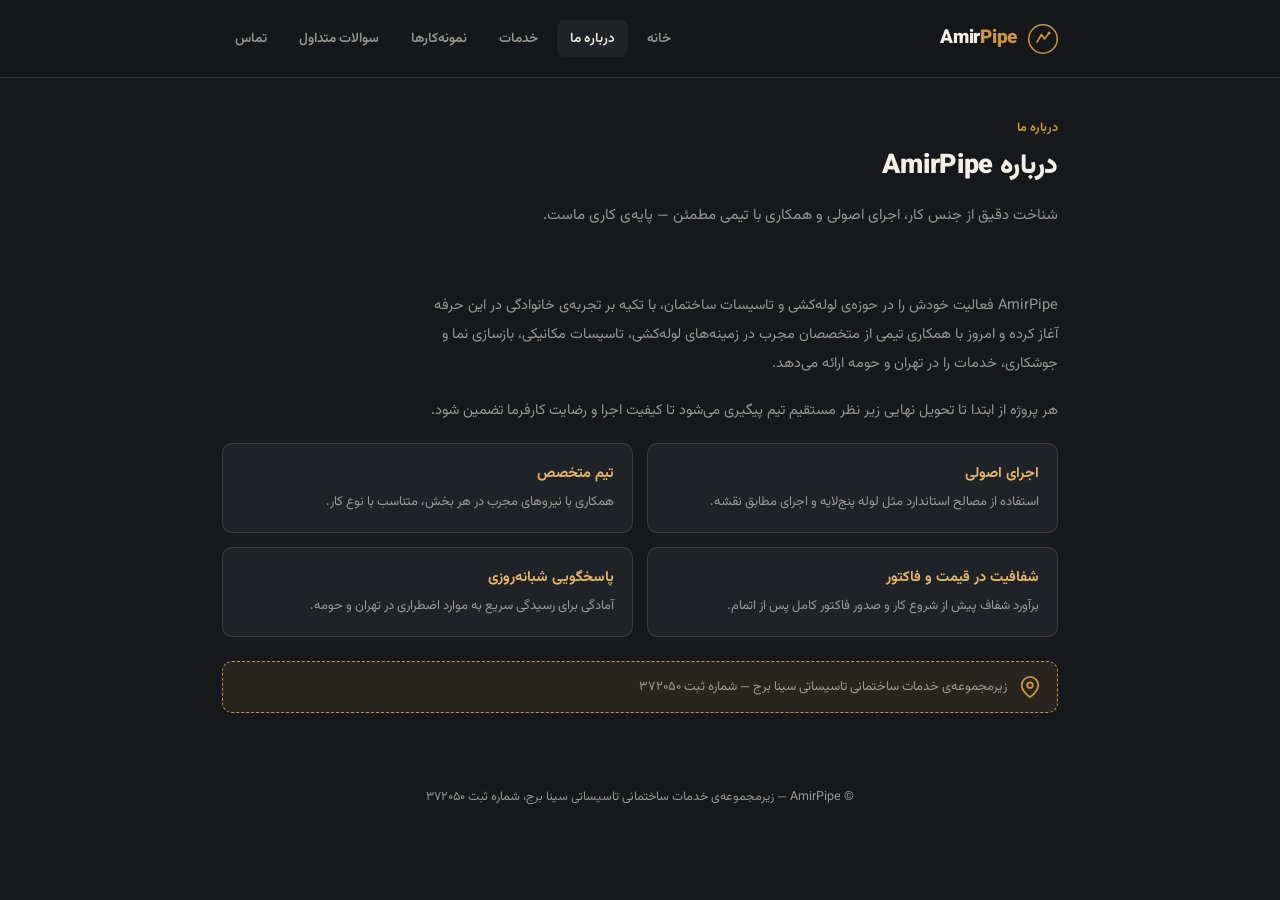
==== about.html @ bfb49ed5 "Add files via upload" ====
<!DOCTYPE html>
<html lang="fa" dir="rtl">
<head>
<meta charset="UTF-8">
<meta name="viewport" content="width=device-width, initial-scale=1.0">
<title>درباره ما | AmirPipe</title>
<link rel="stylesheet" href="https://fonts.googleapis.com/css2?family=Vazirmatn:wght@400;500;700;800;900&display=swap">
<link rel="stylesheet" href="style.css">

</head>
<body>
<header class="site-header">
  <div class="wrap header-inner">
    <a href="index.html" class="brand">
      <svg viewBox="0 0 40 40" fill="none" xmlns="http://www.w3.org/2000/svg">
  <circle cx="20" cy="20" r="19" stroke="#c9963c" stroke-width="2"/>
  <path d="M12 24 L18 14 L22 20 L28 12" stroke="#c9963c" stroke-width="2.2" stroke-linecap="round" stroke-linejoin="round" fill="none"/>
  <circle cx="28" cy="12" r="2" fill="#c9963c"/>
</svg>
      <div class="brand-name">Amir<span>Pipe</span></div>
    </a>
    <nav class="main-nav">
      <a href="index.html" class="">خانه</a>
<a href="about.html" class="active">درباره ما</a>
<a href="services.html" class="">خدمات</a>
<a href="portfolio.html" class="">نمونه‌کارها</a>
<a href="faq.html" class="">سوالات متداول</a>
<a href="contact.html" class="">تماس</a>

    </nav>
  </div>
</header>
<div class="wrap">

<div class="page-header">
  <p class="section-tag">درباره ما</p>
  <h1 class="page-title">درباره AmirPipe</h1>
  <p class="page-lead">شناخت دقیق از جنس کار، اجرای اصولی و همکاری با تیمی مطمئن — پایه‌ی کاری ماست.</p>
</div>

<section style="border-bottom:none;">
  <div class="about-block">
    <p>AmirPipe فعالیت خودش را در حوزه‌ی لوله‌کشی و تاسیسات ساختمان، با تکیه بر تجربه‌ی خانوادگی در این حرفه آغاز کرده و امروز با همکاری تیمی از متخصصان مجرب در زمینه‌های لوله‌کشی، تاسیسات مکانیکی، بازسازی نما و جوشکاری، خدمات را در تهران و حومه ارائه می‌دهد.</p>
    <p>هر پروژه از ابتدا تا تحویل نهایی زیر نظر مستقیم تیم پیگیری می‌شود تا کیفیت اجرا و رضایت کارفرما تضمین شود.</p>
  </div>

  <div class="value-grid">
    <div class="value-card"><h4>اجرای اصولی</h4><p>استفاده از مصالح استاندارد مثل لوله پنج‌لایه و اجرای مطابق نقشه.</p></div>
    <div class="value-card"><h4>تیم متخصص</h4><p>همکاری با نیروهای مجرب در هر بخش، متناسب با نوع کار.</p></div>
    <div class="value-card"><h4>شفافیت در قیمت و فاکتور</h4><p>برآورد شفاف پیش از شروع کار و صدور فاکتور کامل پس از اتمام.</p></div>
    <div class="value-card"><h4>پاسخگویی شبانه‌روزی</h4><p>آمادگی برای رسیدگی سریع به موارد اضطراری در تهران و حومه.</p></div>
  </div>

  <div class="credential">
    <svg viewBox="0 0 24 24" fill="none" stroke-width="2"><path d="M21 10c0 7-9 13-9 13s-9-6-9-13a9 9 0 0 1 18 0z"/><circle cx="12" cy="10" r="3"/></svg>
    <span>زیرمجموعه‌ی خدمات ساختمانی تاسیساتی سینا برج — شماره ثبت ۳۷۲۰۵۰</span>
  </div>
</section>

</div>
<footer class="site-footer">© AmirPipe — زیرمجموعه‌ی خدمات ساختمانی تاسیساتی سینا برج، شماره ثبت ۳۷۲۰۵۰</footer>
</body>
</html>
---- style.css ----
:root {
  --ink: #16181c;
  --ink-soft: #1f2227;
  --ink-softer: #292c32;
  --paper: #f3efe6;
  --gold: #c9963c;
  --gold-bright: #e3b567;
  --verdigris: #6f9186;
  --line: rgba(243,239,230,0.12);
  --muted: rgba(243,239,230,0.58);
}
* { box-sizing: border-box; }
html, body {
  margin: 0; padding: 0; background: var(--ink); color: var(--paper);
  font-family: 'Vazirmatn', Tahoma, sans-serif; direction: rtl; -webkit-font-smoothing: antialiased;
}
img { max-width: 100%; display: block; }
.wrap { max-width: 880px; margin: 0 auto; padding: 0 22px; }
a { color: inherit; }

/* header + nav */
header.site-header {
  padding: 20px 0; border-bottom: 1px solid var(--line);
  position: sticky; top: 0; background: rgba(22,24,28,0.92); backdrop-filter: blur(6px); z-index: 50;
}
.header-inner { display: flex; align-items: center; justify-content: space-between; gap: 16px; flex-wrap: wrap; }
.brand { display: flex; align-items: center; gap: 11px; text-decoration: none; }
.brand svg { width: 30px; height: 30px; flex-shrink: 0; }
.brand-name { font-weight: 900; font-size: 19px; letter-spacing: -0.3px; color: var(--paper); }
.brand-name span { color: var(--gold); }
nav.main-nav { display: flex; gap: 6px; flex-wrap: wrap; }
nav.main-nav a {
  font-size: 13.5px; font-weight: 600; text-decoration: none; color: var(--muted);
  padding: 8px 13px; border-radius: 8px; transition: all 0.15s ease;
}
nav.main-nav a:hover, nav.main-nav a.active { color: var(--paper); background: var(--ink-soft); }

/* hero */
.hero { position: relative; padding: 54px 0 58px; overflow: hidden; border-bottom: 1px solid var(--line); }
.hero-pipe { position: absolute; inset-inline-end: -50px; top: 6px; width: 240px; opacity: 0.14; z-index: 0; }
.hero-inner { position: relative; z-index: 1; max-width: 620px; }
.hero h1 { font-size: 31px; font-weight: 900; line-height: 1.42; margin: 0 0 18px; letter-spacing: -0.3px; }
.hero p.lead { font-size: 15.5px; color: var(--muted); line-height: 1.95; margin: 0 0 26px; max-width: 480px; }
.badges { display: flex; gap: 10px; margin-top: 22px; flex-wrap: wrap; }
.badge { font-size: 12px; color: var(--muted); border: 1px solid var(--line); border-radius: 999px; padding: 6px 14px; }

/* page header (non-home pages) */
.page-header { padding: 40px 0 6px; }
.section-tag { font-size: 12.5px; color: var(--gold); font-weight: 700; margin: 0 0 7px; }
.page-title { font-size: 27px; font-weight: 900; margin: 0 0 14px; letter-spacing: -0.3px; }
.page-lead { font-size: 15px; color: var(--muted); line-height: 1.9; max-width: 600px; margin: 0 0 8px; }

.cta-row { display: flex; gap: 12px; flex-wrap: wrap; }
.btn {
  display: inline-flex; align-items: center; gap: 8px; padding: 14px 24px; border-radius: 9px;
  font-size: 14.5px; font-weight: 700; text-decoration: none; border: 1px solid transparent; cursor: pointer;
}
.btn-primary { background: linear-gradient(135deg, var(--gold), var(--gold-bright)); color: #16181c; }
.btn-ghost { border-color: var(--line); color: var(--paper); background: rgba(243,239,230,0.04); }
.btn-ghost:hover { border-color: var(--gold); }

section { padding: 46px 0; border-bottom: 1px solid var(--line); }
.section-title { font-size: 22px; font-weight: 800; margin: 0 0 28px; letter-spacing: -0.2px; }

/* services */
.service-row { display: flex; align-items: flex-start; gap: 16px; padding: 19px 0; border-top: 1px solid var(--line); }
.service-row:first-of-type { border-top: none; }
.service-icon {
  width: 40px; height: 40px; flex-shrink: 0; border-radius: 10px; background: var(--ink-soft);
  display: flex; align-items: center; justify-content: center; border: 1px solid var(--line);
}
.service-icon svg { width: 20px; height: 20px; stroke: var(--gold); }
.service-text h3 { font-size: 16.5px; font-weight: 700; margin: 3px 0 5px; }
.service-text p { font-size: 14px; color: var(--muted); margin: 0; line-height: 1.8; }
.service-detail { margin-top: 14px; padding-inline-start: 56px; }
.service-detail p { font-size: 13.5px; color: var(--muted); line-height: 1.9; margin: 0 0 8px; max-width: 600px; }
.service-detail ul { margin: 0; padding-inline-start: 18px; font-size: 13.5px; color: var(--muted); line-height: 1.9; }

/* portfolio */
.cat-block { margin-bottom: 34px; }
.cat-block:last-child { margin-bottom: 0; }
.cat-title { display: flex; align-items: center; gap: 10px; font-size: 15px; font-weight: 700; margin: 0 0 14px; color: var(--gold-bright); }
.cat-title::after { content: ""; flex: 1; height: 1px; background: var(--line); }
.ticket-grid { display: grid; grid-template-columns: repeat(2, 1fr); gap: 12px; }
.ticket {
  background: var(--ink-soft); border: 1px dashed rgba(243,239,230,0.25); border-radius: 10px;
  aspect-ratio: 1 / 1; display: flex; flex-direction: column; align-items: center; justify-content: center;
  text-align: center; padding: 14px; gap: 8px;
}
.ticket svg { width: 24px; height: 24px; stroke: var(--muted); }
.ticket span { font-size: 11.5px; color: var(--muted); line-height: 1.6; }
.portfolio-note { margin-top: 20px; font-size: 13px; color: var(--muted); }

.photo-grid { display: grid; grid-template-columns: repeat(2, 1fr); gap: 10px; }
.photo-grid img {
  width: 100%; aspect-ratio: 1 / 1; object-fit: cover; border-radius: 10px;
  border: 1px solid var(--line);
}
.cat-desc { font-size: 13px; color: var(--muted); margin: -6px 0 14px; line-height: 1.8; }
.also-note {
  margin-top: 8px; padding: 18px 18px; background: var(--ink-soft); border: 1px dashed var(--gold);
  border-radius: 10px; font-size: 13.5px; color: var(--muted); line-height: 1.9;
}
.also-note strong { color: var(--paper); }

/* faq */
.faq-item { border-top: 1px solid var(--line); }
.faq-item:first-of-type { border-top: none; }
.faq-q {
  width: 100%; text-align: right; background: none; border: none; font-family: inherit;
  font-size: 15.5px; font-weight: 700; color: var(--paper); padding: 19px 0; cursor: pointer;
  display: flex; justify-content: space-between; align-items: center; gap: 12px;
}
.faq-q .plus {
  flex-shrink: 0; width: 23px; height: 23px; border-radius: 6px; background: var(--ink-soft);
  display: flex; align-items: center; justify-content: center; font-size: 16px; color: var(--gold);
  transition: transform 0.2s ease; border: 1px solid var(--line);
}
.faq-item.open .faq-q .plus { transform: rotate(45deg); }
.faq-a { max-height: 0; overflow: hidden; transition: max-height 0.25s ease; }
.faq-a p { font-size: 14px; color: var(--muted); line-height: 1.9; margin: 0 0 19px; max-width: 560px; }

/* about */
.about-block { max-width: 640px; }
.about-block p { font-size: 14.5px; color: var(--muted); line-height: 2; margin: 0 0 18px; }
.value-grid { display: grid; grid-template-columns: 1fr 1fr; gap: 14px; margin-top: 10px; }
.value-card { background: var(--ink-soft); border: 1px solid var(--line); border-radius: 10px; padding: 18px; }
.value-card h4 { font-size: 14.5px; font-weight: 700; margin: 0 0 6px; color: var(--gold-bright); }
.value-card p { font-size: 13px; color: var(--muted); margin: 0; line-height: 1.8; }
.credential {
  display: flex; align-items: center; gap: 12px; background: rgba(201,150,60,0.1);
  border: 1px dashed var(--gold); border-radius: 10px; padding: 14px 16px; margin-top: 24px;
}
.credential svg { width: 22px; height: 22px; stroke: var(--gold); flex-shrink: 0; }
.credential span { font-size: 13px; color: var(--muted); line-height: 1.7; }

/* contact */
.contact-grid { display: flex; flex-direction: column; gap: 12px; }
.contact-link {
  display: flex; align-items: center; gap: 14px; padding: 17px 18px; background: var(--ink-soft);
  border: 1px solid var(--line); border-radius: 10px; text-decoration: none; color: var(--paper);
}
.contact-link:hover { border-color: var(--gold); }
.contact-link svg { width: 20px; height: 20px; stroke: var(--gold); flex-shrink: 0; }
.contact-link strong { font-size: 14.5px; font-weight: 700; display: block; margin-bottom: 2px; }
.contact-link span.sub { font-size: 12.5px; color: var(--muted); }
.contact-two { display: flex; gap: 12px; }
.contact-two .contact-link { flex: 1; }
.address-block {
  display: flex; align-items: flex-start; gap: 14px; padding: 17px 18px; background: var(--ink-soft);
  border: 1px solid var(--line); border-radius: 10px; margin-top: 12px;
}
.address-block svg { width: 20px; height: 20px; stroke: var(--gold); flex-shrink: 0; margin-top: 2px; }
.address-block strong { font-size: 14.5px; font-weight: 700; display: block; margin-bottom: 4px; }
.address-block span { font-size: 13.5px; color: var(--muted); line-height: 1.7; }

footer.site-footer { padding: 28px 0 36px; text-align: center; font-size: 12.5px; color: var(--muted); }

@media (max-width: 480px) {
  .hero h1 { font-size: 25px; }
  .hero-pipe { width: 160px; }
  .contact-two { flex-direction: column; }
  .value-grid { grid-template-columns: 1fr; }
  .service-detail { padding-inline-start: 0; margin-top: 10px; }
  nav.main-nav { justify-content: flex-start; width: 100%; overflow-x: auto; }
}
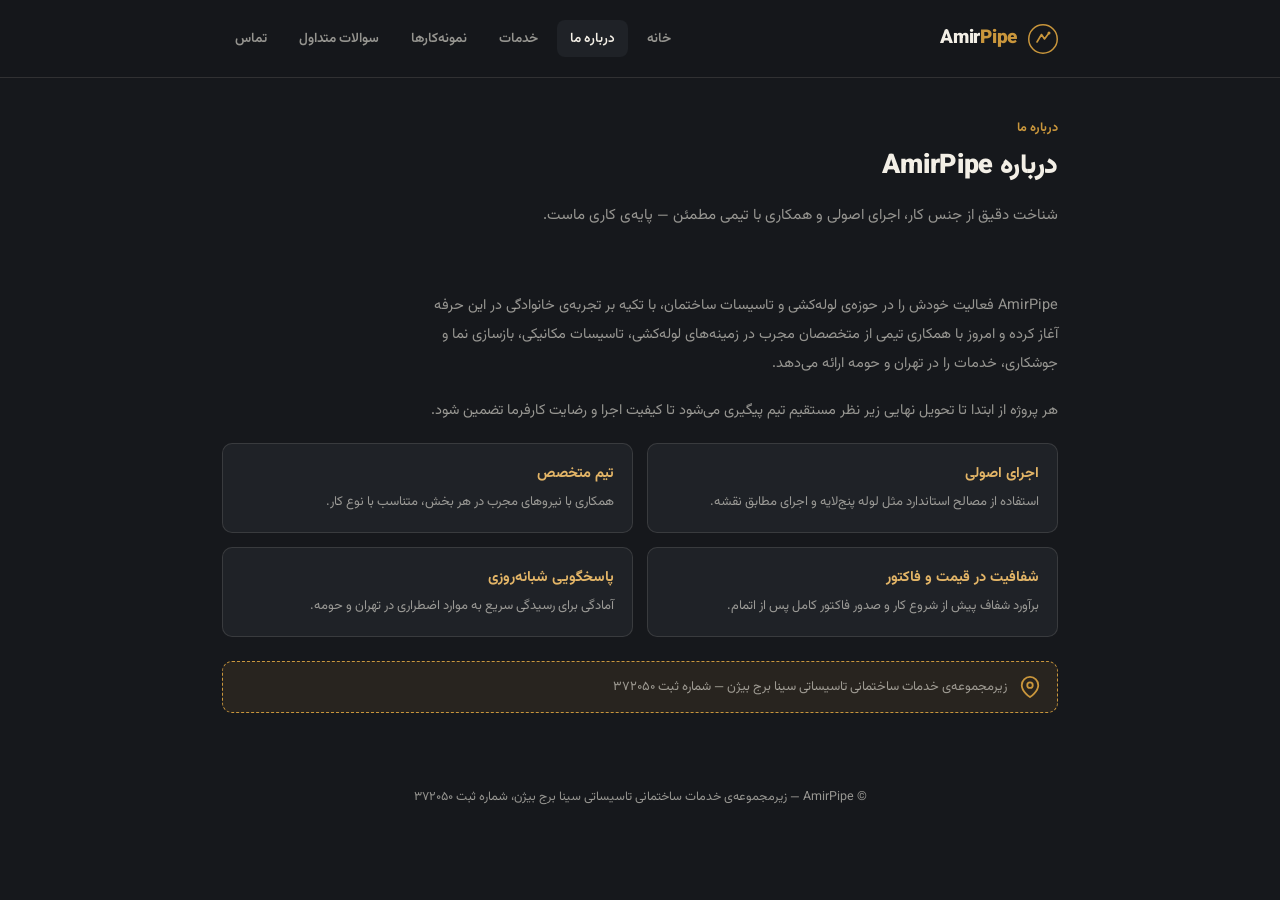
==== commit 81144628: "Add files via upload" ====
--- a/about.html
+++ b/about.html
@@ -53,11 +53,11 @@
 
   <div class="credential">
     <svg viewBox="0 0 24 24" fill="none" stroke-width="2"><path d="M21 10c0 7-9 13-9 13s-9-6-9-13a9 9 0 0 1 18 0z"/><circle cx="12" cy="10" r="3"/></svg>
-    <span>زیرمجموعه‌ی خدمات ساختمانی تاسیساتی سینا برج — شماره ثبت ۳۷۲۰۵۰</span>
+    <span>زیرمجموعه‌ی خدمات ساختمانی تاسیساتی سینا برج بیژن — شماره ثبت ۳۷۲۰۵۰</span>
   </div>
 </section>
 
 </div>
-<footer class="site-footer">© AmirPipe — زیرمجموعه‌ی خدمات ساختمانی تاسیساتی سینا برج، شماره ثبت ۳۷۲۰۵۰</footer>
+<footer class="site-footer">© AmirPipe — زیرمجموعه‌ی خدمات ساختمانی تاسیساتی سینا برج بیژن، شماره ثبت ۳۷۲۰۵۰</footer>
 </body>
 </html>
--- a/style.css
+++ b/style.css
@@ -103,6 +103,15 @@
 }
 .also-note strong { color: var(--paper); }
 
+.lightbox {
+  position: fixed; inset: 0; background: rgba(10,11,13,0.92); z-index: 999;
+  display: none; align-items: center; justify-content: center; padding: 24px;
+  cursor: zoom-out;
+}
+.lightbox.open { display: flex; }
+.lightbox img { max-width: 100%; max-height: 100%; border-radius: 8px; object-fit: contain; }
+.photo-grid img { cursor: zoom-in; }
+
 /* faq */
 .faq-item { border-top: 1px solid var(--line); }
 .faq-item:first-of-type { border-top: none; }
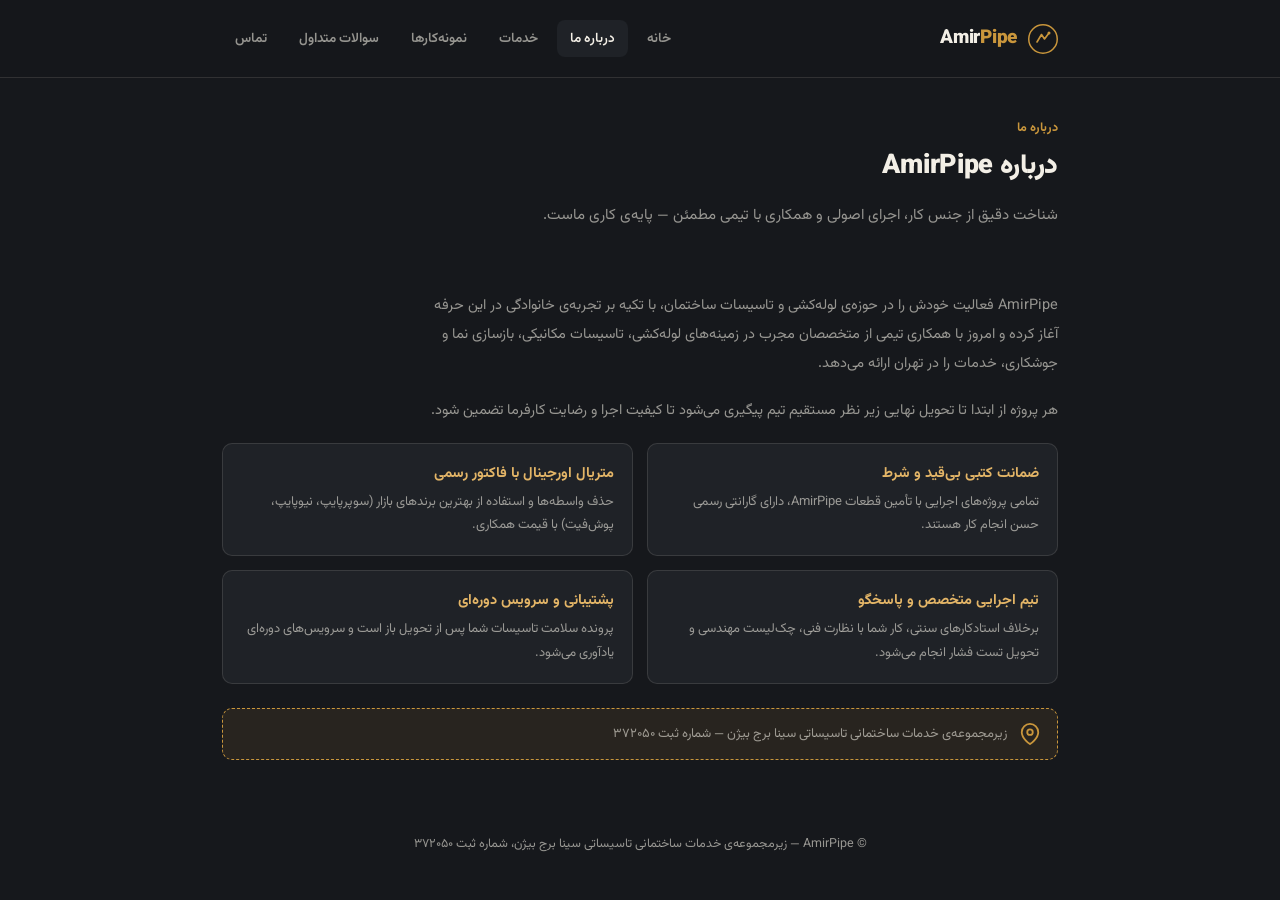
==== commit 21f01529: "Add files via upload" ====
--- a/about.html
+++ b/about.html
@@ -40,15 +40,15 @@
 
 <section style="border-bottom:none;">
   <div class="about-block">
-    <p>AmirPipe فعالیت خودش را در حوزه‌ی لوله‌کشی و تاسیسات ساختمان، با تکیه بر تجربه‌ی خانوادگی در این حرفه آغاز کرده و امروز با همکاری تیمی از متخصصان مجرب در زمینه‌های لوله‌کشی، تاسیسات مکانیکی، بازسازی نما و جوشکاری، خدمات را در تهران و حومه ارائه می‌دهد.</p>
+    <p>AmirPipe فعالیت خودش را در حوزه‌ی لوله‌کشی و تاسیسات ساختمان، با تکیه بر تجربه‌ی خانوادگی در این حرفه آغاز کرده و امروز با همکاری تیمی از متخصصان مجرب در زمینه‌های لوله‌کشی، تاسیسات مکانیکی، بازسازی نما و جوشکاری، خدمات را در تهران ارائه می‌دهد.</p>
     <p>هر پروژه از ابتدا تا تحویل نهایی زیر نظر مستقیم تیم پیگیری می‌شود تا کیفیت اجرا و رضایت کارفرما تضمین شود.</p>
   </div>
 
   <div class="value-grid">
-    <div class="value-card"><h4>اجرای اصولی</h4><p>استفاده از مصالح استاندارد مثل لوله پنج‌لایه و اجرای مطابق نقشه.</p></div>
-    <div class="value-card"><h4>تیم متخصص</h4><p>همکاری با نیروهای مجرب در هر بخش، متناسب با نوع کار.</p></div>
-    <div class="value-card"><h4>شفافیت در قیمت و فاکتور</h4><p>برآورد شفاف پیش از شروع کار و صدور فاکتور کامل پس از اتمام.</p></div>
-    <div class="value-card"><h4>پاسخگویی شبانه‌روزی</h4><p>آمادگی برای رسیدگی سریع به موارد اضطراری در تهران و حومه.</p></div>
+    <div class="value-card"><h4>ضمانت کتبی بی‌قید و شرط</h4><p>تمامی پروژه‌های اجرایی با تأمین قطعات AmirPipe، دارای گارانتی رسمی حسن انجام کار هستند.</p></div>
+    <div class="value-card"><h4>متریال اورجینال با فاکتور رسمی</h4><p>حذف واسطه‌ها و استفاده از بهترین برندهای بازار (سوپرپایپ، نیوپایپ، پوش‌فیت) با قیمت همکاری.</p></div>
+    <div class="value-card"><h4>تیم اجرایی متخصص و پاسخگو</h4><p>برخلاف استادکارهای سنتی، کار شما با نظارت فنی، چک‌لیست مهندسی و تحویل تست فشار انجام می‌شود.</p></div>
+    <div class="value-card"><h4>پشتیبانی و سرویس دوره‌ای</h4><p>پرونده سلامت تاسیسات شما پس از تحویل باز است و سرویس‌های دوره‌ای یادآوری می‌شود.</p></div>
   </div>
 
   <div class="credential">
--- a/style.css
+++ b/style.css
@@ -103,6 +103,26 @@
 }
 .also-note strong { color: var(--paper); }
 
+.step-grid { display: flex; flex-direction: column; gap: 12px; }
+.step-card {
+  display: flex; align-items: flex-start; gap: 16px; padding: 18px; background: var(--ink-soft);
+  border: 1px solid var(--line); border-radius: 12px;
+}
+.step-num {
+  width: 34px; height: 34px; flex-shrink: 0; border-radius: 999px; background: linear-gradient(135deg, var(--gold), var(--gold-bright));
+  color: #16181c; font-weight: 900; font-size: 15px; display: flex; align-items: center; justify-content: center;
+}
+.step-text h4 { font-size: 15px; font-weight: 700; margin: 4px 0 5px; }
+.step-text p { font-size: 13.5px; color: var(--muted); margin: 0; line-height: 1.8; }
+
+.quote-banner {
+  display: flex; align-items: center; justify-content: space-between; gap: 16px; flex-wrap: wrap;
+  padding: 22px; background: linear-gradient(135deg, rgba(201,150,60,0.14), rgba(111,145,134,0.1));
+  border: 1px solid var(--gold); border-radius: 14px; margin-top: 8px;
+}
+.quote-banner p { font-size: 14.5px; color: var(--paper); margin: 0; line-height: 1.85; max-width: 480px; }
+.quote-banner .btn { flex-shrink: 0; }
+
 .lightbox {
   position: fixed; inset: 0; background: rgba(10,11,13,0.92); z-index: 999;
   display: none; align-items: center; justify-content: center; padding: 24px;
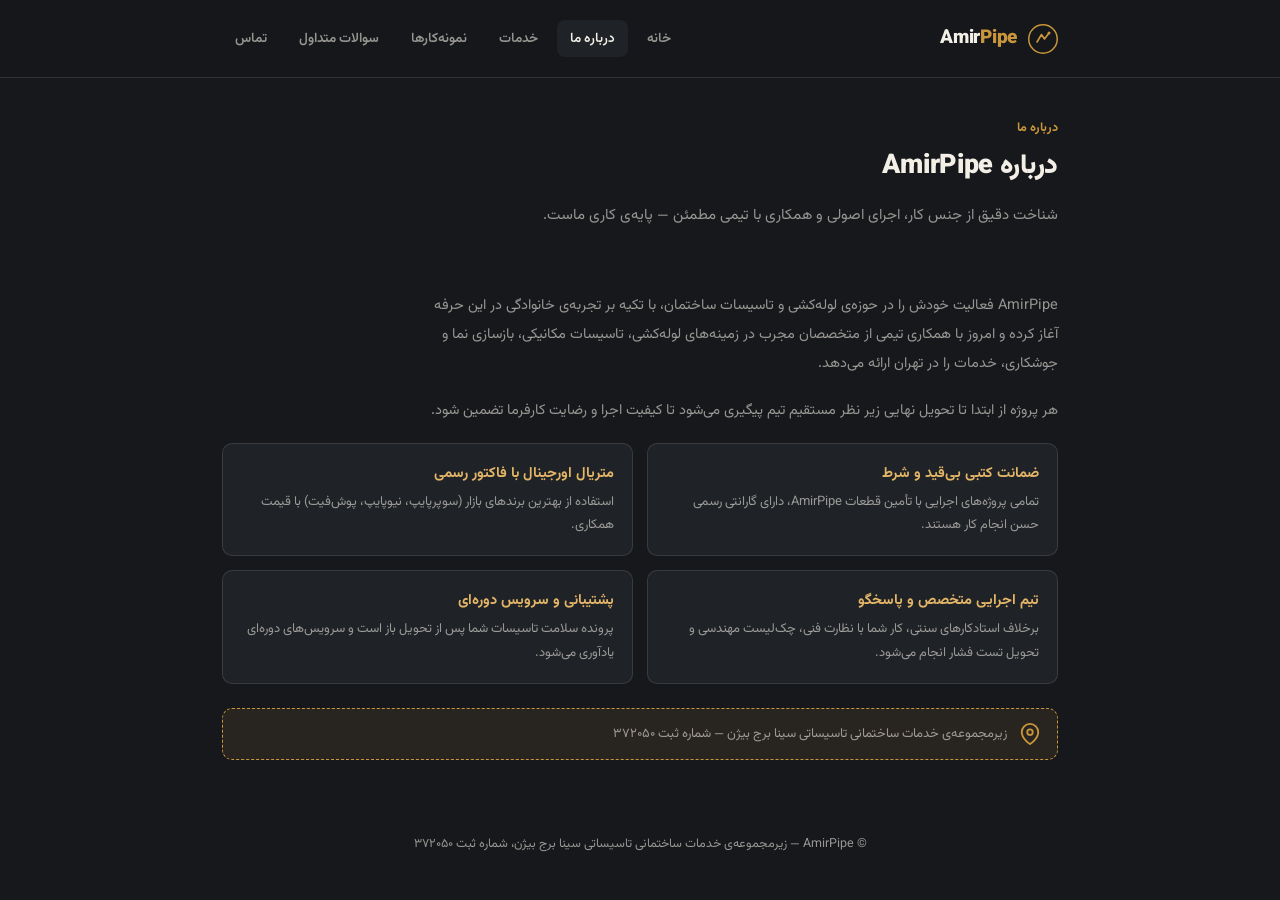
==== commit 992cfed1: "Add files via upload" ====
--- a/about.html
+++ b/about.html
@@ -46,7 +46,7 @@
 
   <div class="value-grid">
     <div class="value-card"><h4>ضمانت کتبی بی‌قید و شرط</h4><p>تمامی پروژه‌های اجرایی با تأمین قطعات AmirPipe، دارای گارانتی رسمی حسن انجام کار هستند.</p></div>
-    <div class="value-card"><h4>متریال اورجینال با فاکتور رسمی</h4><p>حذف واسطه‌ها و استفاده از بهترین برندهای بازار (سوپرپایپ، نیوپایپ، پوش‌فیت) با قیمت همکاری.</p></div>
+    <div class="value-card"><h4>متریال اورجینال با فاکتور رسمی</h4><p>استفاده از بهترین برندهای بازار (سوپرپایپ، نیوپایپ، پوش‌فیت) با قیمت همکاری.</p></div>
     <div class="value-card"><h4>تیم اجرایی متخصص و پاسخگو</h4><p>برخلاف استادکارهای سنتی، کار شما با نظارت فنی، چک‌لیست مهندسی و تحویل تست فشار انجام می‌شود.</p></div>
     <div class="value-card"><h4>پشتیبانی و سرویس دوره‌ای</h4><p>پرونده سلامت تاسیسات شما پس از تحویل باز است و سرویس‌های دوره‌ای یادآوری می‌شود.</p></div>
   </div>
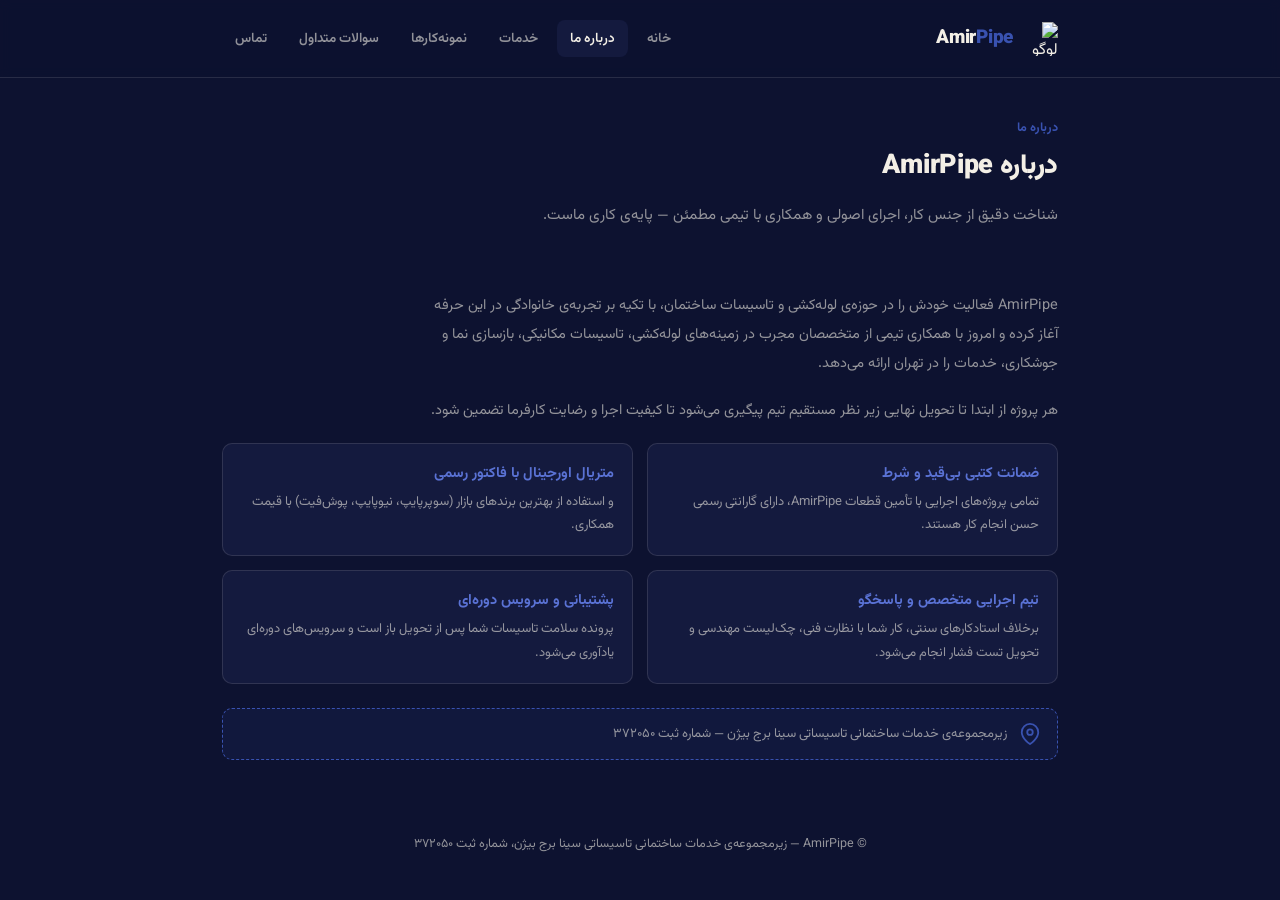
==== commit 2498e859: "Add files via upload" ====
--- a/about.html
+++ b/about.html
@@ -11,12 +11,7 @@
 <body>
 <header class="site-header">
   <div class="wrap header-inner">
-    <a href="index.html" class="brand">
-      <svg viewBox="0 0 40 40" fill="none" xmlns="http://www.w3.org/2000/svg">
-  <circle cx="20" cy="20" r="19" stroke="#c9963c" stroke-width="2"/>
-  <path d="M12 24 L18 14 L22 20 L28 12" stroke="#c9963c" stroke-width="2.2" stroke-linecap="round" stroke-linejoin="round" fill="none"/>
-  <circle cx="28" cy="12" r="2" fill="#c9963c"/>
-</svg>
+    <a href="index.html" class="brand"><img src="assets/logo.png" alt="لوگو" style="width:34px;height:34px;object-fit:contain;">
       <div class="brand-name">Amir<span>Pipe</span></div>
     </a>
     <nav class="main-nav">
@@ -46,7 +41,7 @@
 
   <div class="value-grid">
     <div class="value-card"><h4>ضمانت کتبی بی‌قید و شرط</h4><p>تمامی پروژه‌های اجرایی با تأمین قطعات AmirPipe، دارای گارانتی رسمی حسن انجام کار هستند.</p></div>
-    <div class="value-card"><h4>متریال اورجینال با فاکتور رسمی</h4><p>استفاده از بهترین برندهای بازار (سوپرپایپ، نیوپایپ، پوش‌فیت) با قیمت همکاری.</p></div>
+    <div class="value-card"><h4>متریال اورجینال با فاکتور رسمی</h4><p> و استفاده از بهترین برندهای بازار (سوپرپایپ، نیوپایپ، پوش‌فیت) با قیمت همکاری.</p></div>
     <div class="value-card"><h4>تیم اجرایی متخصص و پاسخگو</h4><p>برخلاف استادکارهای سنتی، کار شما با نظارت فنی، چک‌لیست مهندسی و تحویل تست فشار انجام می‌شود.</p></div>
     <div class="value-card"><h4>پشتیبانی و سرویس دوره‌ای</h4><p>پرونده سلامت تاسیسات شما پس از تحویل باز است و سرویس‌های دوره‌ای یادآوری می‌شود.</p></div>
   </div>
--- a/style.css
+++ b/style.css
@@ -1,11 +1,11 @@
 :root {
-  --ink: #16181c;
-  --ink-soft: #1f2227;
-  --ink-softer: #292c32;
+  --ink: #0d1230;
+  --ink-soft: #141a3e;
+  --ink-softer: #1d2450;
   --paper: #f3efe6;
-  --gold: #c9963c;
-  --gold-bright: #e3b567;
-  --verdigris: #6f9186;
+  --gold: #3952b0;
+  --gold-bright: #5a72d4;
+  --verdigris: #a01024;
   --line: rgba(243,239,230,0.12);
   --muted: rgba(243,239,230,0.58);
 }
@@ -21,7 +21,7 @@
 /* header + nav */
 header.site-header {
   padding: 20px 0; border-bottom: 1px solid var(--line);
-  position: sticky; top: 0; background: rgba(22,24,28,0.92); backdrop-filter: blur(6px); z-index: 50;
+  position: sticky; top: 0; background: rgba(13,18,48,0.92); backdrop-filter: blur(6px); z-index: 50;
 }
 .header-inner { display: flex; align-items: center; justify-content: space-between; gap: 16px; flex-wrap: wrap; }
 .brand { display: flex; align-items: center; gap: 11px; text-decoration: none; }
@@ -55,7 +55,7 @@
   display: inline-flex; align-items: center; gap: 8px; padding: 14px 24px; border-radius: 9px;
   font-size: 14.5px; font-weight: 700; text-decoration: none; border: 1px solid transparent; cursor: pointer;
 }
-.btn-primary { background: linear-gradient(135deg, var(--gold), var(--gold-bright)); color: #16181c; }
+.btn-primary { background: linear-gradient(135deg, var(--gold), var(--gold-bright)); color: #f3efe6; }
 .btn-ghost { border-color: var(--line); color: var(--paper); background: rgba(243,239,230,0.04); }
 .btn-ghost:hover { border-color: var(--gold); }
 
@@ -110,14 +110,14 @@
 }
 .step-num {
   width: 34px; height: 34px; flex-shrink: 0; border-radius: 999px; background: linear-gradient(135deg, var(--gold), var(--gold-bright));
-  color: #16181c; font-weight: 900; font-size: 15px; display: flex; align-items: center; justify-content: center;
+  color: #f3efe6; font-weight: 900; font-size: 15px; display: flex; align-items: center; justify-content: center;
 }
 .step-text h4 { font-size: 15px; font-weight: 700; margin: 4px 0 5px; }
 .step-text p { font-size: 13.5px; color: var(--muted); margin: 0; line-height: 1.8; }
 
 .quote-banner {
   display: flex; align-items: center; justify-content: space-between; gap: 16px; flex-wrap: wrap;
-  padding: 22px; background: linear-gradient(135deg, rgba(201,150,60,0.14), rgba(111,145,134,0.1));
+  padding: 22px; background: linear-gradient(135deg, rgba(57,82,176,0.14), rgba(160,16,36,0.1));
   border: 1px solid var(--gold); border-radius: 14px; margin-top: 8px;
 }
 .quote-banner p { font-size: 14.5px; color: var(--paper); margin: 0; line-height: 1.85; max-width: 480px; }
@@ -157,7 +157,7 @@
 .value-card h4 { font-size: 14.5px; font-weight: 700; margin: 0 0 6px; color: var(--gold-bright); }
 .value-card p { font-size: 13px; color: var(--muted); margin: 0; line-height: 1.8; }
 .credential {
-  display: flex; align-items: center; gap: 12px; background: rgba(201,150,60,0.1);
+  display: flex; align-items: center; gap: 12px; background: rgba(57,82,176,0.1);
   border: 1px dashed var(--gold); border-radius: 10px; padding: 14px 16px; margin-top: 24px;
 }
 .credential svg { width: 22px; height: 22px; stroke: var(--gold); flex-shrink: 0; }
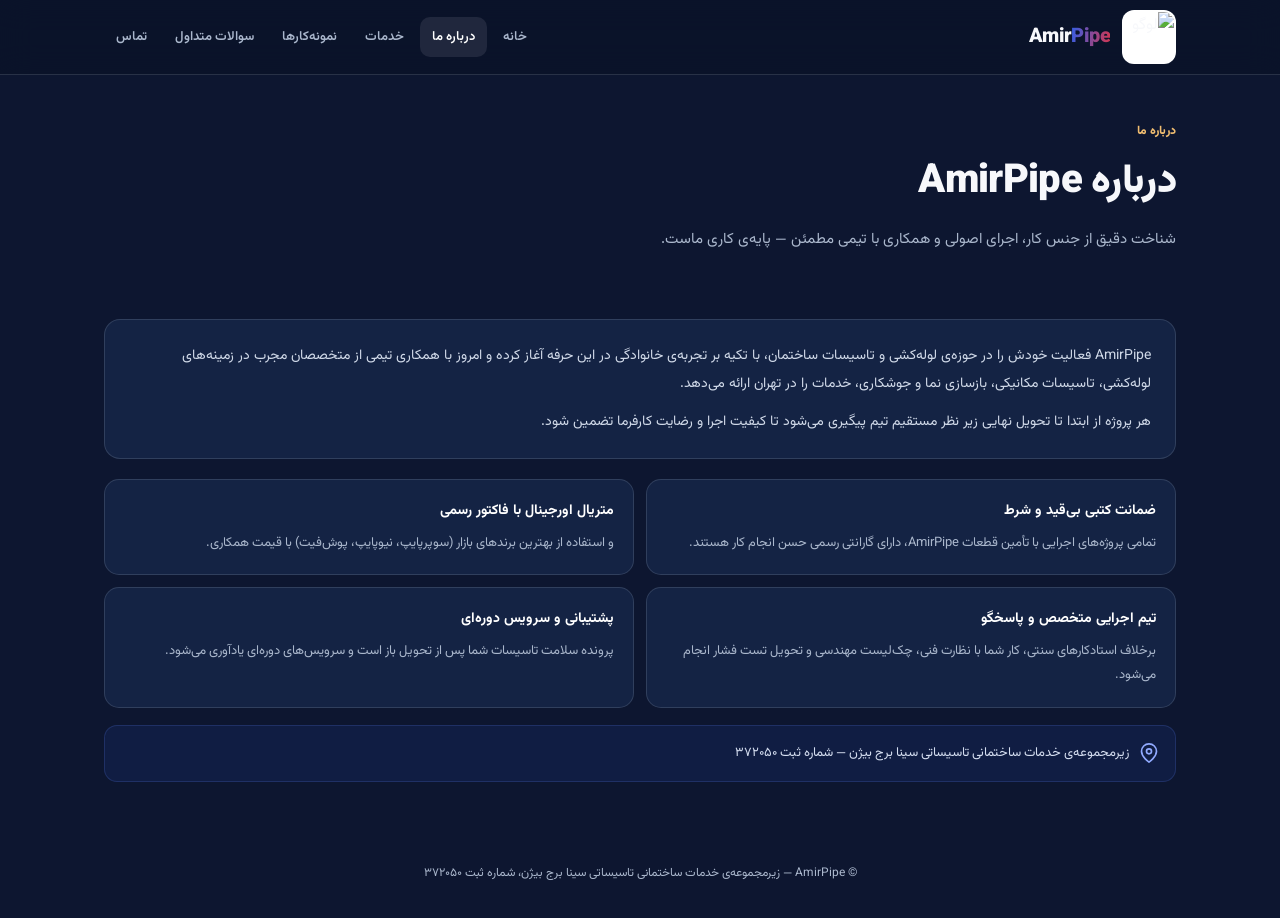
==== commit 83a14ce3: "Add files via upload" ====
--- a/about.html
+++ b/about.html
@@ -4,6 +4,8 @@
 <meta charset="UTF-8">
 <meta name="viewport" content="width=device-width, initial-scale=1.0">
 <title>درباره ما | AmirPipe</title>
+<meta name="description" content="امیرپایپ؛ خدمات تخصصی لوله‌کشی و تاسیسات ساختمان در تهران، اجرای پمپ آب، گرمایش از کف و رفع نشتی.">
+<meta name="theme-color" content="#0d1630">
 <link rel="stylesheet" href="https://fonts.googleapis.com/css2?family=Vazirmatn:wght@400;500;700;800;900&display=swap">
 <link rel="stylesheet" href="style.css">
 
@@ -11,7 +13,7 @@
 <body>
 <header class="site-header">
   <div class="wrap header-inner">
-    <a href="index.html" class="brand"><img src="assets/logo.png" alt="لوگو" style="width:34px;height:34px;object-fit:contain;">
+    <a href="index.html" class="brand"><img src="assets/amirpipe-logo-original.jpeg" alt="لوگو" >
       <div class="brand-name">Amir<span>Pipe</span></div>
     </a>
     <nav class="main-nav">
--- a/style.css
+++ b/style.css
@@ -1,195 +1,15 @@
-:root {
-  --ink: #0d1230;
-  --ink-soft: #141a3e;
-  --ink-softer: #1d2450;
-  --paper: #f3efe6;
-  --gold: #3952b0;
-  --gold-bright: #5a72d4;
-  --verdigris: #a01024;
-  --line: rgba(243,239,230,0.12);
-  --muted: rgba(243,239,230,0.58);
-}
-* { box-sizing: border-box; }
-html, body {
-  margin: 0; padding: 0; background: var(--ink); color: var(--paper);
-  font-family: 'Vazirmatn', Tahoma, sans-serif; direction: rtl; -webkit-font-smoothing: antialiased;
-}
-img { max-width: 100%; display: block; }
-.wrap { max-width: 880px; margin: 0 auto; padding: 0 22px; }
-a { color: inherit; }
-
-/* header + nav */
-header.site-header {
-  padding: 20px 0; border-bottom: 1px solid var(--line);
-  position: sticky; top: 0; background: rgba(13,18,48,0.92); backdrop-filter: blur(6px); z-index: 50;
-}
-.header-inner { display: flex; align-items: center; justify-content: space-between; gap: 16px; flex-wrap: wrap; }
-.brand { display: flex; align-items: center; gap: 11px; text-decoration: none; }
-.brand svg { width: 30px; height: 30px; flex-shrink: 0; }
-.brand-name { font-weight: 900; font-size: 19px; letter-spacing: -0.3px; color: var(--paper); }
-.brand-name span { color: var(--gold); }
-nav.main-nav { display: flex; gap: 6px; flex-wrap: wrap; }
-nav.main-nav a {
-  font-size: 13.5px; font-weight: 600; text-decoration: none; color: var(--muted);
-  padding: 8px 13px; border-radius: 8px; transition: all 0.15s ease;
-}
-nav.main-nav a:hover, nav.main-nav a.active { color: var(--paper); background: var(--ink-soft); }
-
-/* hero */
-.hero { position: relative; padding: 54px 0 58px; overflow: hidden; border-bottom: 1px solid var(--line); }
-.hero-pipe { position: absolute; inset-inline-end: -50px; top: 6px; width: 240px; opacity: 0.14; z-index: 0; }
-.hero-inner { position: relative; z-index: 1; max-width: 620px; }
-.hero h1 { font-size: 31px; font-weight: 900; line-height: 1.42; margin: 0 0 18px; letter-spacing: -0.3px; }
-.hero p.lead { font-size: 15.5px; color: var(--muted); line-height: 1.95; margin: 0 0 26px; max-width: 480px; }
-.badges { display: flex; gap: 10px; margin-top: 22px; flex-wrap: wrap; }
-.badge { font-size: 12px; color: var(--muted); border: 1px solid var(--line); border-radius: 999px; padding: 6px 14px; }
-
-/* page header (non-home pages) */
-.page-header { padding: 40px 0 6px; }
-.section-tag { font-size: 12.5px; color: var(--gold); font-weight: 700; margin: 0 0 7px; }
-.page-title { font-size: 27px; font-weight: 900; margin: 0 0 14px; letter-spacing: -0.3px; }
-.page-lead { font-size: 15px; color: var(--muted); line-height: 1.9; max-width: 600px; margin: 0 0 8px; }
-
-.cta-row { display: flex; gap: 12px; flex-wrap: wrap; }
-.btn {
-  display: inline-flex; align-items: center; gap: 8px; padding: 14px 24px; border-radius: 9px;
-  font-size: 14.5px; font-weight: 700; text-decoration: none; border: 1px solid transparent; cursor: pointer;
-}
-.btn-primary { background: linear-gradient(135deg, var(--gold), var(--gold-bright)); color: #f3efe6; }
-.btn-ghost { border-color: var(--line); color: var(--paper); background: rgba(243,239,230,0.04); }
-.btn-ghost:hover { border-color: var(--gold); }
-
-section { padding: 46px 0; border-bottom: 1px solid var(--line); }
-.section-title { font-size: 22px; font-weight: 800; margin: 0 0 28px; letter-spacing: -0.2px; }
-
-/* services */
-.service-row { display: flex; align-items: flex-start; gap: 16px; padding: 19px 0; border-top: 1px solid var(--line); }
-.service-row:first-of-type { border-top: none; }
-.service-icon {
-  width: 40px; height: 40px; flex-shrink: 0; border-radius: 10px; background: var(--ink-soft);
-  display: flex; align-items: center; justify-content: center; border: 1px solid var(--line);
-}
-.service-icon svg { width: 20px; height: 20px; stroke: var(--gold); }
-.service-text h3 { font-size: 16.5px; font-weight: 700; margin: 3px 0 5px; }
-.service-text p { font-size: 14px; color: var(--muted); margin: 0; line-height: 1.8; }
-.service-detail { margin-top: 14px; padding-inline-start: 56px; }
-.service-detail p { font-size: 13.5px; color: var(--muted); line-height: 1.9; margin: 0 0 8px; max-width: 600px; }
-.service-detail ul { margin: 0; padding-inline-start: 18px; font-size: 13.5px; color: var(--muted); line-height: 1.9; }
-
-/* portfolio */
-.cat-block { margin-bottom: 34px; }
-.cat-block:last-child { margin-bottom: 0; }
-.cat-title { display: flex; align-items: center; gap: 10px; font-size: 15px; font-weight: 700; margin: 0 0 14px; color: var(--gold-bright); }
-.cat-title::after { content: ""; flex: 1; height: 1px; background: var(--line); }
-.ticket-grid { display: grid; grid-template-columns: repeat(2, 1fr); gap: 12px; }
-.ticket {
-  background: var(--ink-soft); border: 1px dashed rgba(243,239,230,0.25); border-radius: 10px;
-  aspect-ratio: 1 / 1; display: flex; flex-direction: column; align-items: center; justify-content: center;
-  text-align: center; padding: 14px; gap: 8px;
-}
-.ticket svg { width: 24px; height: 24px; stroke: var(--muted); }
-.ticket span { font-size: 11.5px; color: var(--muted); line-height: 1.6; }
-.portfolio-note { margin-top: 20px; font-size: 13px; color: var(--muted); }
-
-.photo-grid { display: grid; grid-template-columns: repeat(2, 1fr); gap: 10px; }
-.photo-grid img {
-  width: 100%; aspect-ratio: 1 / 1; object-fit: cover; border-radius: 10px;
-  border: 1px solid var(--line);
-}
-.cat-desc { font-size: 13px; color: var(--muted); margin: -6px 0 14px; line-height: 1.8; }
-.also-note {
-  margin-top: 8px; padding: 18px 18px; background: var(--ink-soft); border: 1px dashed var(--gold);
-  border-radius: 10px; font-size: 13.5px; color: var(--muted); line-height: 1.9;
-}
-.also-note strong { color: var(--paper); }
-
-.step-grid { display: flex; flex-direction: column; gap: 12px; }
-.step-card {
-  display: flex; align-items: flex-start; gap: 16px; padding: 18px; background: var(--ink-soft);
-  border: 1px solid var(--line); border-radius: 12px;
-}
-.step-num {
-  width: 34px; height: 34px; flex-shrink: 0; border-radius: 999px; background: linear-gradient(135deg, var(--gold), var(--gold-bright));
-  color: #f3efe6; font-weight: 900; font-size: 15px; display: flex; align-items: center; justify-content: center;
-}
-.step-text h4 { font-size: 15px; font-weight: 700; margin: 4px 0 5px; }
-.step-text p { font-size: 13.5px; color: var(--muted); margin: 0; line-height: 1.8; }
-
-.quote-banner {
-  display: flex; align-items: center; justify-content: space-between; gap: 16px; flex-wrap: wrap;
-  padding: 22px; background: linear-gradient(135deg, rgba(57,82,176,0.14), rgba(160,16,36,0.1));
-  border: 1px solid var(--gold); border-radius: 14px; margin-top: 8px;
-}
-.quote-banner p { font-size: 14.5px; color: var(--paper); margin: 0; line-height: 1.85; max-width: 480px; }
-.quote-banner .btn { flex-shrink: 0; }
-
-.lightbox {
-  position: fixed; inset: 0; background: rgba(10,11,13,0.92); z-index: 999;
-  display: none; align-items: center; justify-content: center; padding: 24px;
-  cursor: zoom-out;
-}
-.lightbox.open { display: flex; }
-.lightbox img { max-width: 100%; max-height: 100%; border-radius: 8px; object-fit: contain; }
-.photo-grid img { cursor: zoom-in; }
-
-/* faq */
-.faq-item { border-top: 1px solid var(--line); }
-.faq-item:first-of-type { border-top: none; }
-.faq-q {
-  width: 100%; text-align: right; background: none; border: none; font-family: inherit;
-  font-size: 15.5px; font-weight: 700; color: var(--paper); padding: 19px 0; cursor: pointer;
-  display: flex; justify-content: space-between; align-items: center; gap: 12px;
-}
-.faq-q .plus {
-  flex-shrink: 0; width: 23px; height: 23px; border-radius: 6px; background: var(--ink-soft);
-  display: flex; align-items: center; justify-content: center; font-size: 16px; color: var(--gold);
-  transition: transform 0.2s ease; border: 1px solid var(--line);
-}
-.faq-item.open .faq-q .plus { transform: rotate(45deg); }
-.faq-a { max-height: 0; overflow: hidden; transition: max-height 0.25s ease; }
-.faq-a p { font-size: 14px; color: var(--muted); line-height: 1.9; margin: 0 0 19px; max-width: 560px; }
-
-/* about */
-.about-block { max-width: 640px; }
-.about-block p { font-size: 14.5px; color: var(--muted); line-height: 2; margin: 0 0 18px; }
-.value-grid { display: grid; grid-template-columns: 1fr 1fr; gap: 14px; margin-top: 10px; }
-.value-card { background: var(--ink-soft); border: 1px solid var(--line); border-radius: 10px; padding: 18px; }
-.value-card h4 { font-size: 14.5px; font-weight: 700; margin: 0 0 6px; color: var(--gold-bright); }
-.value-card p { font-size: 13px; color: var(--muted); margin: 0; line-height: 1.8; }
-.credential {
-  display: flex; align-items: center; gap: 12px; background: rgba(57,82,176,0.1);
-  border: 1px dashed var(--gold); border-radius: 10px; padding: 14px 16px; margin-top: 24px;
-}
-.credential svg { width: 22px; height: 22px; stroke: var(--gold); flex-shrink: 0; }
-.credential span { font-size: 13px; color: var(--muted); line-height: 1.7; }
-
-/* contact */
-.contact-grid { display: flex; flex-direction: column; gap: 12px; }
-.contact-link {
-  display: flex; align-items: center; gap: 14px; padding: 17px 18px; background: var(--ink-soft);
-  border: 1px solid var(--line); border-radius: 10px; text-decoration: none; color: var(--paper);
-}
-.contact-link:hover { border-color: var(--gold); }
-.contact-link svg { width: 20px; height: 20px; stroke: var(--gold); flex-shrink: 0; }
-.contact-link strong { font-size: 14.5px; font-weight: 700; display: block; margin-bottom: 2px; }
-.contact-link span.sub { font-size: 12.5px; color: var(--muted); }
-.contact-two { display: flex; gap: 12px; }
-.contact-two .contact-link { flex: 1; }
-.address-block {
-  display: flex; align-items: flex-start; gap: 14px; padding: 17px 18px; background: var(--ink-soft);
-  border: 1px solid var(--line); border-radius: 10px; margin-top: 12px;
-}
-.address-block svg { width: 20px; height: 20px; stroke: var(--gold); flex-shrink: 0; margin-top: 2px; }
-.address-block strong { font-size: 14.5px; font-weight: 700; display: block; margin-bottom: 4px; }
-.address-block span { font-size: 13.5px; color: var(--muted); line-height: 1.7; }
-
-footer.site-footer { padding: 28px 0 36px; text-align: center; font-size: 12.5px; color: var(--muted); }
-
-@media (max-width: 480px) {
-  .hero h1 { font-size: 25px; }
-  .hero-pipe { width: 160px; }
-  .contact-two { flex-direction: column; }
-  .value-grid { grid-template-columns: 1fr; }
-  .service-detail { padding-inline-start: 0; margin-top: 10px; }
-  nav.main-nav { justify-content: flex-start; width: 100%; overflow-x: auto; }
-}
+@import url('https://fonts.googleapis.com/css2?family=Vazirmatn:wght@400;500;600;700;800;900&display=swap');
+:root{--navy:#0d1630;--navy2:#142344;--navy3:#1b3154;--paper:#f7f8fb;--white:#fff;--muted:#aab7cc;--line:rgba(220,231,248,.14);--blue:#315fe8;--red:#d7354c;--gold:#e5b96b;--radius:18px;--shadow:0 18px 55px rgba(0,0,0,.2)}
+*{box-sizing:border-box}html{scroll-behavior:smooth}body{margin:0;background:var(--navy);color:var(--paper);font-family:'Vazirmatn',Tahoma,sans-serif;direction:rtl;-webkit-font-smoothing:antialiased;line-height:1.75}img{max-width:100%;display:block}a{color:inherit}button{font:inherit}.wrap{max-width:1120px;margin:auto;padding-inline:24px}
+.site-header{position:sticky;top:0;z-index:50;background:rgba(10,19,41,.91);border-bottom:1px solid var(--line);backdrop-filter:blur(16px);padding:10px 0}.header-inner{display:flex;align-items:center;justify-content:space-between;gap:20px}.brand{display:flex;align-items:center;gap:12px;text-decoration:none;flex-shrink:0}.brand img{width:54px!important;height:54px!important;object-fit:contain;background:#fff;border-radius:12px;padding:2px}.brand-name{font-size:20px;font-weight:900;letter-spacing:-.6px}.brand-name span{background:linear-gradient(100deg,var(--blue),var(--red));background-clip:text;-webkit-background-clip:text;color:transparent}
+.main-nav{display:flex;align-items:center;gap:4px}.main-nav a{font-size:13px;font-weight:600;text-decoration:none;color:var(--muted);padding:9px 12px;border-radius:10px;white-space:nowrap;transition:.2s}.main-nav a:hover,.main-nav a.active{color:white;background:rgba(255,255,255,.09)}
+.hero{position:relative;isolation:isolate;overflow:hidden;margin:26px auto 0;border:1px solid var(--line);border-radius:26px;padding:75px 56px;background:linear-gradient(100deg,rgba(12,22,45,.98) 12%,rgba(12,22,45,.91) 53%,rgba(12,22,45,.44)),url('assets/portfolio/manifold-1.jpg') center/cover;box-shadow:var(--shadow)}.hero:after{content:'';position:absolute;z-index:-1;width:380px;height:380px;inset-inline-end:-160px;bottom:-230px;border-radius:50%;border:1px solid rgba(255,255,255,.16);box-shadow:0 0 0 38px rgba(255,255,255,.025),0 0 0 76px rgba(255,255,255,.02)}.hero-inner{max-width:710px}.hero h1{font-size:clamp(32px,5vw,52px);line-height:1.35;letter-spacing:-1.2px;margin:0 0 18px;font-weight:900}.hero h1 em{font-style:normal;color:#f1bd72}.hero p.lead{font-size:16px;color:#d1daea;line-height:2;max-width:650px;margin:0 0 26px}.hero-pipe{display:none}.cta-row{display:flex;gap:12px;flex-wrap:wrap}.btn{display:inline-flex;align-items:center;justify-content:center;gap:9px;padding:13px 21px;border-radius:12px;font-size:14px;font-weight:800;text-decoration:none;border:1px solid transparent;transition:transform .2s,filter .2s}.btn:hover{transform:translateY(-2px);filter:brightness(1.08)}.btn-primary{background:linear-gradient(110deg,var(--blue),#4b7bfb 65%,#7869e9);color:#fff;box-shadow:0 8px 24px rgba(49,95,232,.28)}.btn-ghost{border-color:rgba(255,255,255,.24);color:#fff;background:rgba(255,255,255,.055)}.badges{display:flex;gap:9px;margin-top:22px;flex-wrap:wrap}.badge{font-size:12px;color:#e5eafa;border:1px solid var(--line);border-radius:999px;padding:5px 13px;background:rgba(255,255,255,.06)}
+section{padding:54px 0;border-bottom:1px solid var(--line)}.section-tag{font-size:12px;color:#f0bd70;font-weight:800;margin:0 0 5px}.section-title{font-size:clamp(23px,3vw,31px);font-weight:900;margin:0 0 24px;letter-spacing:-.5px}.page-header{padding:46px 0 10px}.page-title{font-size:clamp(28px,4vw,40px);font-weight:900;margin:0 0 8px;letter-spacing:-.7px}.page-lead{font-size:15px;color:var(--muted);line-height:2;max-width:740px;margin:0}
+.service-row{display:flex;align-items:flex-start;gap:17px;padding:19px 18px;margin:12px 0;background:linear-gradient(110deg,rgba(255,255,255,.045),rgba(255,255,255,.018));border:1px solid var(--line);border-radius:16px;transition:.2s}.service-row:hover{border-color:rgba(82,122,241,.55);transform:translateY(-2px)}.service-icon{width:46px;height:46px;flex-shrink:0;border-radius:14px;background:linear-gradient(145deg,rgba(49,95,232,.22),rgba(215,53,76,.13));display:flex;align-items:center;justify-content:center;border:1px solid rgba(113,143,232,.22)}.service-icon svg{width:22px;height:22px;stroke:#8da9ff}.service-text h3{font-size:16px;font-weight:800;margin:1px 0 6px}.service-text p{font-size:13.5px;color:var(--muted);margin:0;line-height:1.9}.service-detail{margin-top:12px;padding-inline-start:10px}.service-detail ul{margin:0;padding-inline-start:18px;font-size:13px;color:#c3cde0;line-height:2}
+.step-grid{display:grid;grid-template-columns:repeat(3,1fr);gap:13px}.step-card{display:flex;align-items:flex-start;gap:12px;padding:20px;background:var(--navy2);border:1px solid var(--line);border-radius:16px}.step-num{width:36px;height:36px;flex-shrink:0;border-radius:12px;background:linear-gradient(135deg,var(--blue),#7b6be8);color:white;font-weight:900;display:flex;align-items:center;justify-content:center}.step-text h4{font-size:14px;font-weight:800;margin:3px 0 5px}.step-text p{font-size:12.5px;color:var(--muted);margin:0;line-height:1.9}.quote-banner{margin-top:22px;padding:22px 24px;display:flex;align-items:center;justify-content:space-between;gap:18px;background:linear-gradient(105deg,rgba(49,95,232,.19),rgba(215,53,76,.11));border:1px solid rgba(115,140,223,.25);border-radius:18px}.quote-banner p{margin:0;color:#e3e9f5;font-size:14px;line-height:1.9}.about-block{padding:22px 24px;background:var(--navy2);border:1px solid var(--line);border-radius:16px;margin-bottom:20px}.about-block p{margin:0 0 10px;color:#d0d9e8;font-size:14px;line-height:2}.about-block p:last-child{margin-bottom:0}.value-grid{display:grid;grid-template-columns:repeat(2,1fr);gap:12px;margin-top:20px}.value-card{padding:19px;background:var(--navy2);border:1px solid var(--line);border-radius:15px}.value-card h4{font-size:14px;margin:0 0 7px;color:#fff}.value-card p{font-size:13px;color:var(--muted);line-height:1.9;margin:0}.credential{display:flex;align-items:center;gap:10px;padding:16px;margin-top:17px;background:rgba(49,95,232,.1);border:1px solid rgba(91,126,237,.2);border-radius:13px;font-size:13px;color:#d5def0}.credential svg{width:20px;height:20px;stroke:#91aaff;flex-shrink:0}
+.cat-block{margin:0 0 38px}.cat-title{display:flex;align-items:center;gap:12px;font-size:16px;font-weight:800;margin:0 0 15px;color:#e7bd7c}.cat-title:after{content:'';height:1px;flex:1;background:var(--line)}.photo-grid{display:grid;grid-template-columns:repeat(3,1fr);gap:12px}.photo-grid img{width:100%;aspect-ratio:1.18;object-fit:cover;border-radius:15px;border:1px solid var(--line);cursor:zoom-in;transition:transform .25s,box-shadow .25s}.photo-grid img:hover{transform:translateY(-3px);box-shadow:var(--shadow)}.lightbox{position:fixed;inset:0;background:rgba(3,8,19,.93);z-index:100;display:none;align-items:center;justify-content:center;padding:24px}.lightbox.open{display:flex}.lightbox img{max-width:min(100%,1000px);max-height:90vh;object-fit:contain;border-radius:12px}
+.faq-item{border:1px solid var(--line);background:var(--navy2);border-radius:14px;margin:11px 0;overflow:hidden}.faq-q{width:100%;display:flex;justify-content:space-between;align-items:center;text-align:right;background:none;border:0;color:var(--paper);padding:17px 19px;font-weight:700;cursor:pointer}.faq-q:focus-visible{outline:2px solid #88a0ff;outline-offset:-3px}.plus{font-size:22px;color:#91aaff;transition:transform .2s}.faq-item.open .plus{transform:rotate(45deg)}.faq-a{max-height:0;overflow:hidden;transition:max-height .25s ease}.faq-a p{padding:0 19px 17px;color:var(--muted);font-size:13.5px;line-height:1.9;margin:0}
+.contact-grid{display:grid;gap:12px}.contact-two{display:flex;gap:12px}.contact-link{display:flex;align-items:center;gap:13px;flex:1;min-width:0;padding:17px;background:var(--navy2);border:1px solid var(--line);border-radius:14px;text-decoration:none;transition:.2s}.contact-link:hover{border-color:#708af0}.contact-link svg,.address-block svg{width:21px;height:21px;stroke:#91aaff;flex-shrink:0}.contact-link strong,.address-block strong{font-size:14px;display:block;margin-bottom:2px}.contact-link span.sub,.address-block span{font-size:13px;color:var(--muted)}.address-block{display:flex;align-items:flex-start;gap:13px;padding:17px;background:var(--navy2);border:1px solid var(--line);border-radius:14px}.site-footer{padding:27px 24px 34px;text-align:center;font-size:12px;color:var(--muted)}
+@media(max-width:800px){.header-inner{align-items:flex-start;flex-direction:column;gap:8px}.main-nav{width:100%;overflow-x:auto;padding-bottom:3px;scrollbar-width:thin}.main-nav a{padding:8px 10px}.hero{padding:54px 32px;background-position:center}.step-grid{grid-template-columns:1fr}.photo-grid{grid-template-columns:repeat(2,1fr)}}
+@media(max-width:520px){.wrap{padding-inline:17px}.brand img{width:48px!important;height:48px!important}.brand-name{font-size:18px}.hero{padding:42px 22px;border-radius:20px;margin-top:15px}.hero h1{font-size:30px}.hero p.lead{font-size:14px}.btn{width:100%;padding:12px 15px}.cta-row{gap:9px}.section-title{margin-bottom:19px}section{padding:39px 0}.page-header{padding-top:35px}.service-row{padding:15px 13px;gap:12px}.service-icon{width:40px;height:40px}.value-grid{grid-template-columns:1fr}.quote-banner{align-items:stretch;flex-direction:column}.contact-two{flex-direction:column}.photo-grid{gap:8px}.photo-grid img{border-radius:11px}.credential{align-items:flex-start}}
+@media(prefers-reduced-motion:reduce){html{scroll-behavior:auto}*,*:before,*:after{transition:none!important}}
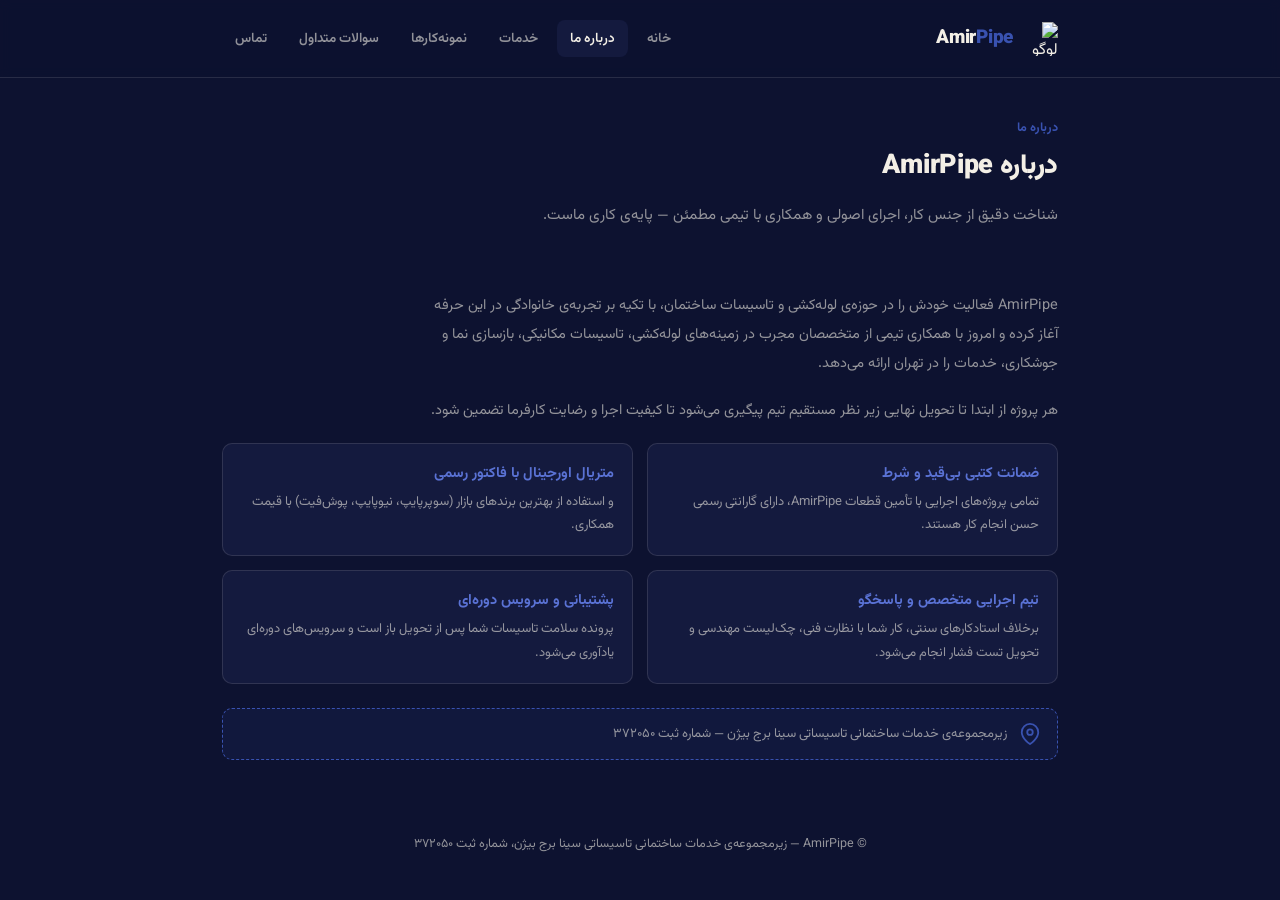
==== commit ef9e74d0: "Add files via upload" ====
--- a/about.html
+++ b/about.html
@@ -4,8 +4,6 @@
 <meta charset="UTF-8">
 <meta name="viewport" content="width=device-width, initial-scale=1.0">
 <title>درباره ما | AmirPipe</title>
-<meta name="description" content="امیرپایپ؛ خدمات تخصصی لوله‌کشی و تاسیسات ساختمان در تهران، اجرای پمپ آب، گرمایش از کف و رفع نشتی.">
-<meta name="theme-color" content="#0d1630">
 <link rel="stylesheet" href="https://fonts.googleapis.com/css2?family=Vazirmatn:wght@400;500;700;800;900&display=swap">
 <link rel="stylesheet" href="style.css">
 
@@ -13,7 +11,7 @@
 <body>
 <header class="site-header">
   <div class="wrap header-inner">
-    <a href="index.html" class="brand"><img src="assets/amirpipe-logo-original.jpeg" alt="لوگو" >
+    <a href="index.html" class="brand"><img src="assets/logo.png" alt="لوگو" style="width:34px;height:34px;object-fit:contain;">
       <div class="brand-name">Amir<span>Pipe</span></div>
     </a>
     <nav class="main-nav">
--- a/style.css
+++ b/style.css
@@ -1,15 +1,195 @@
-@import url('https://fonts.googleapis.com/css2?family=Vazirmatn:wght@400;500;600;700;800;900&display=swap');
-:root{--navy:#0d1630;--navy2:#142344;--navy3:#1b3154;--paper:#f7f8fb;--white:#fff;--muted:#aab7cc;--line:rgba(220,231,248,.14);--blue:#315fe8;--red:#d7354c;--gold:#e5b96b;--radius:18px;--shadow:0 18px 55px rgba(0,0,0,.2)}
-*{box-sizing:border-box}html{scroll-behavior:smooth}body{margin:0;background:var(--navy);color:var(--paper);font-family:'Vazirmatn',Tahoma,sans-serif;direction:rtl;-webkit-font-smoothing:antialiased;line-height:1.75}img{max-width:100%;display:block}a{color:inherit}button{font:inherit}.wrap{max-width:1120px;margin:auto;padding-inline:24px}
-.site-header{position:sticky;top:0;z-index:50;background:rgba(10,19,41,.91);border-bottom:1px solid var(--line);backdrop-filter:blur(16px);padding:10px 0}.header-inner{display:flex;align-items:center;justify-content:space-between;gap:20px}.brand{display:flex;align-items:center;gap:12px;text-decoration:none;flex-shrink:0}.brand img{width:54px!important;height:54px!important;object-fit:contain;background:#fff;border-radius:12px;padding:2px}.brand-name{font-size:20px;font-weight:900;letter-spacing:-.6px}.brand-name span{background:linear-gradient(100deg,var(--blue),var(--red));background-clip:text;-webkit-background-clip:text;color:transparent}
-.main-nav{display:flex;align-items:center;gap:4px}.main-nav a{font-size:13px;font-weight:600;text-decoration:none;color:var(--muted);padding:9px 12px;border-radius:10px;white-space:nowrap;transition:.2s}.main-nav a:hover,.main-nav a.active{color:white;background:rgba(255,255,255,.09)}
-.hero{position:relative;isolation:isolate;overflow:hidden;margin:26px auto 0;border:1px solid var(--line);border-radius:26px;padding:75px 56px;background:linear-gradient(100deg,rgba(12,22,45,.98) 12%,rgba(12,22,45,.91) 53%,rgba(12,22,45,.44)),url('assets/portfolio/manifold-1.jpg') center/cover;box-shadow:var(--shadow)}.hero:after{content:'';position:absolute;z-index:-1;width:380px;height:380px;inset-inline-end:-160px;bottom:-230px;border-radius:50%;border:1px solid rgba(255,255,255,.16);box-shadow:0 0 0 38px rgba(255,255,255,.025),0 0 0 76px rgba(255,255,255,.02)}.hero-inner{max-width:710px}.hero h1{font-size:clamp(32px,5vw,52px);line-height:1.35;letter-spacing:-1.2px;margin:0 0 18px;font-weight:900}.hero h1 em{font-style:normal;color:#f1bd72}.hero p.lead{font-size:16px;color:#d1daea;line-height:2;max-width:650px;margin:0 0 26px}.hero-pipe{display:none}.cta-row{display:flex;gap:12px;flex-wrap:wrap}.btn{display:inline-flex;align-items:center;justify-content:center;gap:9px;padding:13px 21px;border-radius:12px;font-size:14px;font-weight:800;text-decoration:none;border:1px solid transparent;transition:transform .2s,filter .2s}.btn:hover{transform:translateY(-2px);filter:brightness(1.08)}.btn-primary{background:linear-gradient(110deg,var(--blue),#4b7bfb 65%,#7869e9);color:#fff;box-shadow:0 8px 24px rgba(49,95,232,.28)}.btn-ghost{border-color:rgba(255,255,255,.24);color:#fff;background:rgba(255,255,255,.055)}.badges{display:flex;gap:9px;margin-top:22px;flex-wrap:wrap}.badge{font-size:12px;color:#e5eafa;border:1px solid var(--line);border-radius:999px;padding:5px 13px;background:rgba(255,255,255,.06)}
-section{padding:54px 0;border-bottom:1px solid var(--line)}.section-tag{font-size:12px;color:#f0bd70;font-weight:800;margin:0 0 5px}.section-title{font-size:clamp(23px,3vw,31px);font-weight:900;margin:0 0 24px;letter-spacing:-.5px}.page-header{padding:46px 0 10px}.page-title{font-size:clamp(28px,4vw,40px);font-weight:900;margin:0 0 8px;letter-spacing:-.7px}.page-lead{font-size:15px;color:var(--muted);line-height:2;max-width:740px;margin:0}
-.service-row{display:flex;align-items:flex-start;gap:17px;padding:19px 18px;margin:12px 0;background:linear-gradient(110deg,rgba(255,255,255,.045),rgba(255,255,255,.018));border:1px solid var(--line);border-radius:16px;transition:.2s}.service-row:hover{border-color:rgba(82,122,241,.55);transform:translateY(-2px)}.service-icon{width:46px;height:46px;flex-shrink:0;border-radius:14px;background:linear-gradient(145deg,rgba(49,95,232,.22),rgba(215,53,76,.13));display:flex;align-items:center;justify-content:center;border:1px solid rgba(113,143,232,.22)}.service-icon svg{width:22px;height:22px;stroke:#8da9ff}.service-text h3{font-size:16px;font-weight:800;margin:1px 0 6px}.service-text p{font-size:13.5px;color:var(--muted);margin:0;line-height:1.9}.service-detail{margin-top:12px;padding-inline-start:10px}.service-detail ul{margin:0;padding-inline-start:18px;font-size:13px;color:#c3cde0;line-height:2}
-.step-grid{display:grid;grid-template-columns:repeat(3,1fr);gap:13px}.step-card{display:flex;align-items:flex-start;gap:12px;padding:20px;background:var(--navy2);border:1px solid var(--line);border-radius:16px}.step-num{width:36px;height:36px;flex-shrink:0;border-radius:12px;background:linear-gradient(135deg,var(--blue),#7b6be8);color:white;font-weight:900;display:flex;align-items:center;justify-content:center}.step-text h4{font-size:14px;font-weight:800;margin:3px 0 5px}.step-text p{font-size:12.5px;color:var(--muted);margin:0;line-height:1.9}.quote-banner{margin-top:22px;padding:22px 24px;display:flex;align-items:center;justify-content:space-between;gap:18px;background:linear-gradient(105deg,rgba(49,95,232,.19),rgba(215,53,76,.11));border:1px solid rgba(115,140,223,.25);border-radius:18px}.quote-banner p{margin:0;color:#e3e9f5;font-size:14px;line-height:1.9}.about-block{padding:22px 24px;background:var(--navy2);border:1px solid var(--line);border-radius:16px;margin-bottom:20px}.about-block p{margin:0 0 10px;color:#d0d9e8;font-size:14px;line-height:2}.about-block p:last-child{margin-bottom:0}.value-grid{display:grid;grid-template-columns:repeat(2,1fr);gap:12px;margin-top:20px}.value-card{padding:19px;background:var(--navy2);border:1px solid var(--line);border-radius:15px}.value-card h4{font-size:14px;margin:0 0 7px;color:#fff}.value-card p{font-size:13px;color:var(--muted);line-height:1.9;margin:0}.credential{display:flex;align-items:center;gap:10px;padding:16px;margin-top:17px;background:rgba(49,95,232,.1);border:1px solid rgba(91,126,237,.2);border-radius:13px;font-size:13px;color:#d5def0}.credential svg{width:20px;height:20px;stroke:#91aaff;flex-shrink:0}
-.cat-block{margin:0 0 38px}.cat-title{display:flex;align-items:center;gap:12px;font-size:16px;font-weight:800;margin:0 0 15px;color:#e7bd7c}.cat-title:after{content:'';height:1px;flex:1;background:var(--line)}.photo-grid{display:grid;grid-template-columns:repeat(3,1fr);gap:12px}.photo-grid img{width:100%;aspect-ratio:1.18;object-fit:cover;border-radius:15px;border:1px solid var(--line);cursor:zoom-in;transition:transform .25s,box-shadow .25s}.photo-grid img:hover{transform:translateY(-3px);box-shadow:var(--shadow)}.lightbox{position:fixed;inset:0;background:rgba(3,8,19,.93);z-index:100;display:none;align-items:center;justify-content:center;padding:24px}.lightbox.open{display:flex}.lightbox img{max-width:min(100%,1000px);max-height:90vh;object-fit:contain;border-radius:12px}
-.faq-item{border:1px solid var(--line);background:var(--navy2);border-radius:14px;margin:11px 0;overflow:hidden}.faq-q{width:100%;display:flex;justify-content:space-between;align-items:center;text-align:right;background:none;border:0;color:var(--paper);padding:17px 19px;font-weight:700;cursor:pointer}.faq-q:focus-visible{outline:2px solid #88a0ff;outline-offset:-3px}.plus{font-size:22px;color:#91aaff;transition:transform .2s}.faq-item.open .plus{transform:rotate(45deg)}.faq-a{max-height:0;overflow:hidden;transition:max-height .25s ease}.faq-a p{padding:0 19px 17px;color:var(--muted);font-size:13.5px;line-height:1.9;margin:0}
-.contact-grid{display:grid;gap:12px}.contact-two{display:flex;gap:12px}.contact-link{display:flex;align-items:center;gap:13px;flex:1;min-width:0;padding:17px;background:var(--navy2);border:1px solid var(--line);border-radius:14px;text-decoration:none;transition:.2s}.contact-link:hover{border-color:#708af0}.contact-link svg,.address-block svg{width:21px;height:21px;stroke:#91aaff;flex-shrink:0}.contact-link strong,.address-block strong{font-size:14px;display:block;margin-bottom:2px}.contact-link span.sub,.address-block span{font-size:13px;color:var(--muted)}.address-block{display:flex;align-items:flex-start;gap:13px;padding:17px;background:var(--navy2);border:1px solid var(--line);border-radius:14px}.site-footer{padding:27px 24px 34px;text-align:center;font-size:12px;color:var(--muted)}
-@media(max-width:800px){.header-inner{align-items:flex-start;flex-direction:column;gap:8px}.main-nav{width:100%;overflow-x:auto;padding-bottom:3px;scrollbar-width:thin}.main-nav a{padding:8px 10px}.hero{padding:54px 32px;background-position:center}.step-grid{grid-template-columns:1fr}.photo-grid{grid-template-columns:repeat(2,1fr)}}
-@media(max-width:520px){.wrap{padding-inline:17px}.brand img{width:48px!important;height:48px!important}.brand-name{font-size:18px}.hero{padding:42px 22px;border-radius:20px;margin-top:15px}.hero h1{font-size:30px}.hero p.lead{font-size:14px}.btn{width:100%;padding:12px 15px}.cta-row{gap:9px}.section-title{margin-bottom:19px}section{padding:39px 0}.page-header{padding-top:35px}.service-row{padding:15px 13px;gap:12px}.service-icon{width:40px;height:40px}.value-grid{grid-template-columns:1fr}.quote-banner{align-items:stretch;flex-direction:column}.contact-two{flex-direction:column}.photo-grid{gap:8px}.photo-grid img{border-radius:11px}.credential{align-items:flex-start}}
-@media(prefers-reduced-motion:reduce){html{scroll-behavior:auto}*,*:before,*:after{transition:none!important}}
+:root {
+  --ink: #0d1230;
+  --ink-soft: #141a3e;
+  --ink-softer: #1d2450;
+  --paper: #f3efe6;
+  --gold: #3952b0;
+  --gold-bright: #5a72d4;
+  --verdigris: #a01024;
+  --line: rgba(243,239,230,0.12);
+  --muted: rgba(243,239,230,0.58);
+}
+* { box-sizing: border-box; }
+html, body {
+  margin: 0; padding: 0; background: var(--ink); color: var(--paper);
+  font-family: 'Vazirmatn', Tahoma, sans-serif; direction: rtl; -webkit-font-smoothing: antialiased;
+}
+img { max-width: 100%; display: block; }
+.wrap { max-width: 880px; margin: 0 auto; padding: 0 22px; }
+a { color: inherit; }
+
+/* header + nav */
+header.site-header {
+  padding: 20px 0; border-bottom: 1px solid var(--line);
+  position: sticky; top: 0; background: rgba(13,18,48,0.92); backdrop-filter: blur(6px); z-index: 50;
+}
+.header-inner { display: flex; align-items: center; justify-content: space-between; gap: 16px; flex-wrap: wrap; }
+.brand { display: flex; align-items: center; gap: 11px; text-decoration: none; }
+.brand svg { width: 30px; height: 30px; flex-shrink: 0; }
+.brand-name { font-weight: 900; font-size: 19px; letter-spacing: -0.3px; color: var(--paper); }
+.brand-name span { color: var(--gold); }
+nav.main-nav { display: flex; gap: 6px; flex-wrap: wrap; }
+nav.main-nav a {
+  font-size: 13.5px; font-weight: 600; text-decoration: none; color: var(--muted);
+  padding: 8px 13px; border-radius: 8px; transition: all 0.15s ease;
+}
+nav.main-nav a:hover, nav.main-nav a.active { color: var(--paper); background: var(--ink-soft); }
+
+/* hero */
+.hero { position: relative; padding: 54px 0 58px; overflow: hidden; border-bottom: 1px solid var(--line); }
+.hero-pipe { position: absolute; inset-inline-end: -50px; top: 6px; width: 240px; opacity: 0.14; z-index: 0; }
+.hero-inner { position: relative; z-index: 1; max-width: 620px; }
+.hero h1 { font-size: 31px; font-weight: 900; line-height: 1.42; margin: 0 0 18px; letter-spacing: -0.3px; }
+.hero p.lead { font-size: 15.5px; color: var(--muted); line-height: 1.95; margin: 0 0 26px; max-width: 480px; }
+.badges { display: flex; gap: 10px; margin-top: 22px; flex-wrap: wrap; }
+.badge { font-size: 12px; color: var(--muted); border: 1px solid var(--line); border-radius: 999px; padding: 6px 14px; }
+
+/* page header (non-home pages) */
+.page-header { padding: 40px 0 6px; }
+.section-tag { font-size: 12.5px; color: var(--gold); font-weight: 700; margin: 0 0 7px; }
+.page-title { font-size: 27px; font-weight: 900; margin: 0 0 14px; letter-spacing: -0.3px; }
+.page-lead { font-size: 15px; color: var(--muted); line-height: 1.9; max-width: 600px; margin: 0 0 8px; }
+
+.cta-row { display: flex; gap: 12px; flex-wrap: wrap; }
+.btn {
+  display: inline-flex; align-items: center; gap: 8px; padding: 14px 24px; border-radius: 9px;
+  font-size: 14.5px; font-weight: 700; text-decoration: none; border: 1px solid transparent; cursor: pointer;
+}
+.btn-primary { background: linear-gradient(135deg, var(--gold), var(--gold-bright)); color: #f3efe6; }
+.btn-ghost { border-color: var(--line); color: var(--paper); background: rgba(243,239,230,0.04); }
+.btn-ghost:hover { border-color: var(--gold); }
+
+section { padding: 46px 0; border-bottom: 1px solid var(--line); }
+.section-title { font-size: 22px; font-weight: 800; margin: 0 0 28px; letter-spacing: -0.2px; }
+
+/* services */
+.service-row { display: flex; align-items: flex-start; gap: 16px; padding: 19px 0; border-top: 1px solid var(--line); }
+.service-row:first-of-type { border-top: none; }
+.service-icon {
+  width: 40px; height: 40px; flex-shrink: 0; border-radius: 10px; background: var(--ink-soft);
+  display: flex; align-items: center; justify-content: center; border: 1px solid var(--line);
+}
+.service-icon svg { width: 20px; height: 20px; stroke: var(--gold); }
+.service-text h3 { font-size: 16.5px; font-weight: 700; margin: 3px 0 5px; }
+.service-text p { font-size: 14px; color: var(--muted); margin: 0; line-height: 1.8; }
+.service-detail { margin-top: 14px; padding-inline-start: 56px; }
+.service-detail p { font-size: 13.5px; color: var(--muted); line-height: 1.9; margin: 0 0 8px; max-width: 600px; }
+.service-detail ul { margin: 0; padding-inline-start: 18px; font-size: 13.5px; color: var(--muted); line-height: 1.9; }
+
+/* portfolio */
+.cat-block { margin-bottom: 34px; }
+.cat-block:last-child { margin-bottom: 0; }
+.cat-title { display: flex; align-items: center; gap: 10px; font-size: 15px; font-weight: 700; margin: 0 0 14px; color: var(--gold-bright); }
+.cat-title::after { content: ""; flex: 1; height: 1px; background: var(--line); }
+.ticket-grid { display: grid; grid-template-columns: repeat(2, 1fr); gap: 12px; }
+.ticket {
+  background: var(--ink-soft); border: 1px dashed rgba(243,239,230,0.25); border-radius: 10px;
+  aspect-ratio: 1 / 1; display: flex; flex-direction: column; align-items: center; justify-content: center;
+  text-align: center; padding: 14px; gap: 8px;
+}
+.ticket svg { width: 24px; height: 24px; stroke: var(--muted); }
+.ticket span { font-size: 11.5px; color: var(--muted); line-height: 1.6; }
+.portfolio-note { margin-top: 20px; font-size: 13px; color: var(--muted); }
+
+.photo-grid { display: grid; grid-template-columns: repeat(2, 1fr); gap: 10px; }
+.photo-grid img {
+  width: 100%; aspect-ratio: 1 / 1; object-fit: cover; border-radius: 10px;
+  border: 1px solid var(--line);
+}
+.cat-desc { font-size: 13px; color: var(--muted); margin: -6px 0 14px; line-height: 1.8; }
+.also-note {
+  margin-top: 8px; padding: 18px 18px; background: var(--ink-soft); border: 1px dashed var(--gold);
+  border-radius: 10px; font-size: 13.5px; color: var(--muted); line-height: 1.9;
+}
+.also-note strong { color: var(--paper); }
+
+.step-grid { display: flex; flex-direction: column; gap: 12px; }
+.step-card {
+  display: flex; align-items: flex-start; gap: 16px; padding: 18px; background: var(--ink-soft);
+  border: 1px solid var(--line); border-radius: 12px;
+}
+.step-num {
+  width: 34px; height: 34px; flex-shrink: 0; border-radius: 999px; background: linear-gradient(135deg, var(--gold), var(--gold-bright));
+  color: #f3efe6; font-weight: 900; font-size: 15px; display: flex; align-items: center; justify-content: center;
+}
+.step-text h4 { font-size: 15px; font-weight: 700; margin: 4px 0 5px; }
+.step-text p { font-size: 13.5px; color: var(--muted); margin: 0; line-height: 1.8; }
+
+.quote-banner {
+  display: flex; align-items: center; justify-content: space-between; gap: 16px; flex-wrap: wrap;
+  padding: 22px; background: linear-gradient(135deg, rgba(57,82,176,0.14), rgba(160,16,36,0.1));
+  border: 1px solid var(--gold); border-radius: 14px; margin-top: 8px;
+}
+.quote-banner p { font-size: 14.5px; color: var(--paper); margin: 0; line-height: 1.85; max-width: 480px; }
+.quote-banner .btn { flex-shrink: 0; }
+
+.lightbox {
+  position: fixed; inset: 0; background: rgba(10,11,13,0.92); z-index: 999;
+  display: none; align-items: center; justify-content: center; padding: 24px;
+  cursor: zoom-out;
+}
+.lightbox.open { display: flex; }
+.lightbox img { max-width: 100%; max-height: 100%; border-radius: 8px; object-fit: contain; }
+.photo-grid img { cursor: zoom-in; }
+
+/* faq */
+.faq-item { border-top: 1px solid var(--line); }
+.faq-item:first-of-type { border-top: none; }
+.faq-q {
+  width: 100%; text-align: right; background: none; border: none; font-family: inherit;
+  font-size: 15.5px; font-weight: 700; color: var(--paper); padding: 19px 0; cursor: pointer;
+  display: flex; justify-content: space-between; align-items: center; gap: 12px;
+}
+.faq-q .plus {
+  flex-shrink: 0; width: 23px; height: 23px; border-radius: 6px; background: var(--ink-soft);
+  display: flex; align-items: center; justify-content: center; font-size: 16px; color: var(--gold);
+  transition: transform 0.2s ease; border: 1px solid var(--line);
+}
+.faq-item.open .faq-q .plus { transform: rotate(45deg); }
+.faq-a { max-height: 0; overflow: hidden; transition: max-height 0.25s ease; }
+.faq-a p { font-size: 14px; color: var(--muted); line-height: 1.9; margin: 0 0 19px; max-width: 560px; }
+
+/* about */
+.about-block { max-width: 640px; }
+.about-block p { font-size: 14.5px; color: var(--muted); line-height: 2; margin: 0 0 18px; }
+.value-grid { display: grid; grid-template-columns: 1fr 1fr; gap: 14px; margin-top: 10px; }
+.value-card { background: var(--ink-soft); border: 1px solid var(--line); border-radius: 10px; padding: 18px; }
+.value-card h4 { font-size: 14.5px; font-weight: 700; margin: 0 0 6px; color: var(--gold-bright); }
+.value-card p { font-size: 13px; color: var(--muted); margin: 0; line-height: 1.8; }
+.credential {
+  display: flex; align-items: center; gap: 12px; background: rgba(57,82,176,0.1);
+  border: 1px dashed var(--gold); border-radius: 10px; padding: 14px 16px; margin-top: 24px;
+}
+.credential svg { width: 22px; height: 22px; stroke: var(--gold); flex-shrink: 0; }
+.credential span { font-size: 13px; color: var(--muted); line-height: 1.7; }
+
+/* contact */
+.contact-grid { display: flex; flex-direction: column; gap: 12px; }
+.contact-link {
+  display: flex; align-items: center; gap: 14px; padding: 17px 18px; background: var(--ink-soft);
+  border: 1px solid var(--line); border-radius: 10px; text-decoration: none; color: var(--paper);
+}
+.contact-link:hover { border-color: var(--gold); }
+.contact-link svg { width: 20px; height: 20px; stroke: var(--gold); flex-shrink: 0; }
+.contact-link strong { font-size: 14.5px; font-weight: 700; display: block; margin-bottom: 2px; }
+.contact-link span.sub { font-size: 12.5px; color: var(--muted); }
+.contact-two { display: flex; gap: 12px; }
+.contact-two .contact-link { flex: 1; }
+.address-block {
+  display: flex; align-items: flex-start; gap: 14px; padding: 17px 18px; background: var(--ink-soft);
+  border: 1px solid var(--line); border-radius: 10px; margin-top: 12px;
+}
+.address-block svg { width: 20px; height: 20px; stroke: var(--gold); flex-shrink: 0; margin-top: 2px; }
+.address-block strong { font-size: 14.5px; font-weight: 700; display: block; margin-bottom: 4px; }
+.address-block span { font-size: 13.5px; color: var(--muted); line-height: 1.7; }
+
+footer.site-footer { padding: 28px 0 36px; text-align: center; font-size: 12.5px; color: var(--muted); }
+
+@media (max-width: 480px) {
+  .hero h1 { font-size: 25px; }
+  .hero-pipe { width: 160px; }
+  .contact-two { flex-direction: column; }
+  .value-grid { grid-template-columns: 1fr; }
+  .service-detail { padding-inline-start: 0; margin-top: 10px; }
+  nav.main-nav { justify-content: flex-start; width: 100%; overflow-x: auto; }
+}
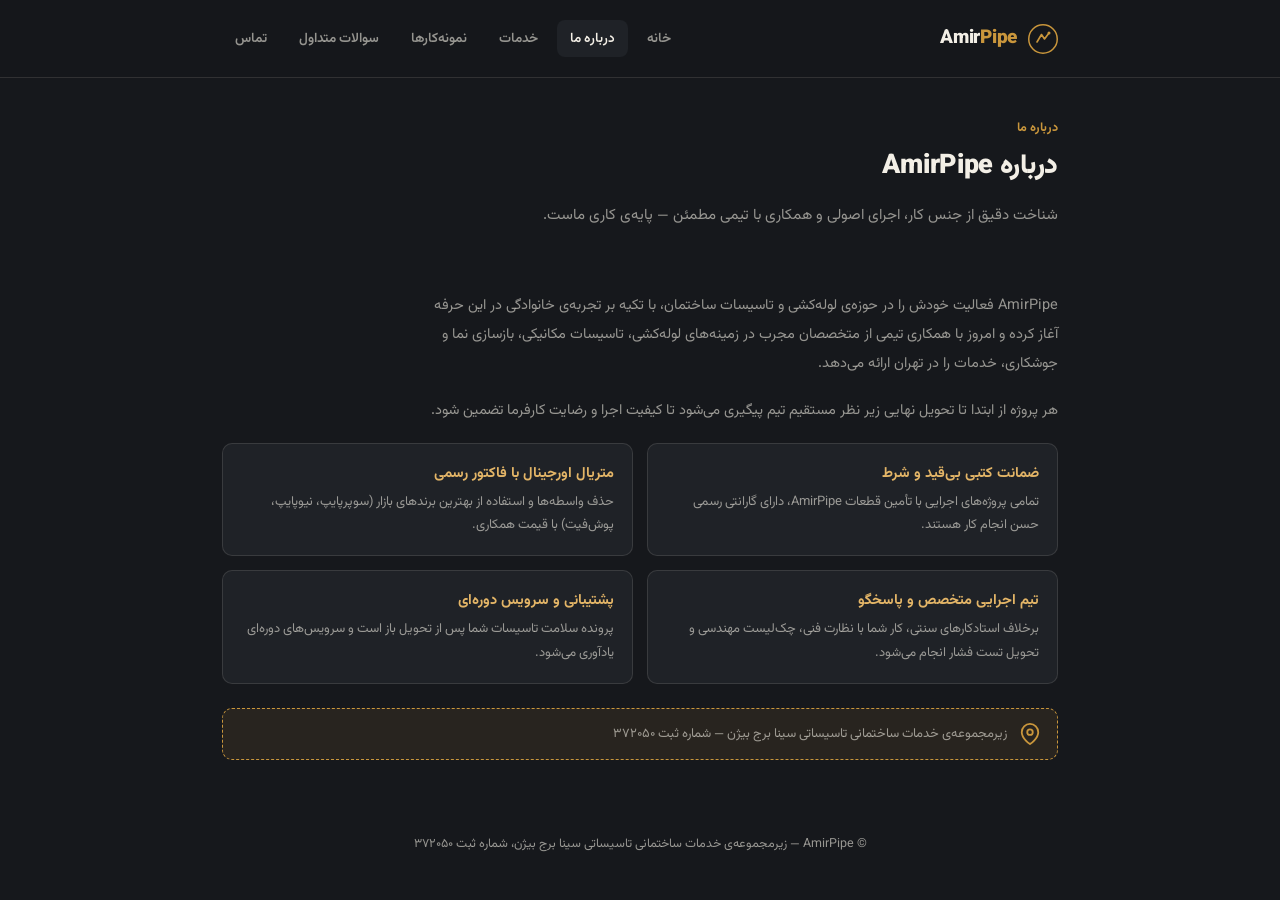
==== commit 12ffe4c6: "Add files via upload" ====
--- a/about.html
+++ b/about.html
@@ -11,7 +11,12 @@
 <body>
 <header class="site-header">
   <div class="wrap header-inner">
-    <a href="index.html" class="brand"><img src="assets/logo.png" alt="لوگو" style="width:34px;height:34px;object-fit:contain;">
+    <a href="index.html" class="brand">
+      <svg viewBox="0 0 40 40" fill="none" xmlns="http://www.w3.org/2000/svg">
+  <circle cx="20" cy="20" r="19" stroke="#c9963c" stroke-width="2"/>
+  <path d="M12 24 L18 14 L22 20 L28 12" stroke="#c9963c" stroke-width="2.2" stroke-linecap="round" stroke-linejoin="round" fill="none"/>
+  <circle cx="28" cy="12" r="2" fill="#c9963c"/>
+</svg>
       <div class="brand-name">Amir<span>Pipe</span></div>
     </a>
     <nav class="main-nav">
@@ -41,7 +46,7 @@
 
   <div class="value-grid">
     <div class="value-card"><h4>ضمانت کتبی بی‌قید و شرط</h4><p>تمامی پروژه‌های اجرایی با تأمین قطعات AmirPipe، دارای گارانتی رسمی حسن انجام کار هستند.</p></div>
-    <div class="value-card"><h4>متریال اورجینال با فاکتور رسمی</h4><p> و استفاده از بهترین برندهای بازار (سوپرپایپ، نیوپایپ، پوش‌فیت) با قیمت همکاری.</p></div>
+    <div class="value-card"><h4>متریال اورجینال با فاکتور رسمی</h4><p>حذف واسطه‌ها و استفاده از بهترین برندهای بازار (سوپرپایپ، نیوپایپ، پوش‌فیت) با قیمت همکاری.</p></div>
     <div class="value-card"><h4>تیم اجرایی متخصص و پاسخگو</h4><p>برخلاف استادکارهای سنتی، کار شما با نظارت فنی، چک‌لیست مهندسی و تحویل تست فشار انجام می‌شود.</p></div>
     <div class="value-card"><h4>پشتیبانی و سرویس دوره‌ای</h4><p>پرونده سلامت تاسیسات شما پس از تحویل باز است و سرویس‌های دوره‌ای یادآوری می‌شود.</p></div>
   </div>
--- a/style.css
+++ b/style.css
@@ -1,11 +1,11 @@
 :root {
-  --ink: #0d1230;
-  --ink-soft: #141a3e;
-  --ink-softer: #1d2450;
+  --ink: #16181c;
+  --ink-soft: #1f2227;
+  --ink-softer: #292c32;
   --paper: #f3efe6;
-  --gold: #3952b0;
-  --gold-bright: #5a72d4;
-  --verdigris: #a01024;
+  --gold: #c9963c;
+  --gold-bright: #e3b567;
+  --verdigris: #6f9186;
   --line: rgba(243,239,230,0.12);
   --muted: rgba(243,239,230,0.58);
 }
@@ -21,7 +21,7 @@
 /* header + nav */
 header.site-header {
   padding: 20px 0; border-bottom: 1px solid var(--line);
-  position: sticky; top: 0; background: rgba(13,18,48,0.92); backdrop-filter: blur(6px); z-index: 50;
+  position: sticky; top: 0; background: rgba(22,24,28,0.92); backdrop-filter: blur(6px); z-index: 50;
 }
 .header-inner { display: flex; align-items: center; justify-content: space-between; gap: 16px; flex-wrap: wrap; }
 .brand { display: flex; align-items: center; gap: 11px; text-decoration: none; }
@@ -55,7 +55,7 @@
   display: inline-flex; align-items: center; gap: 8px; padding: 14px 24px; border-radius: 9px;
   font-size: 14.5px; font-weight: 700; text-decoration: none; border: 1px solid transparent; cursor: pointer;
 }
-.btn-primary { background: linear-gradient(135deg, var(--gold), var(--gold-bright)); color: #f3efe6; }
+.btn-primary { background: linear-gradient(135deg, var(--gold), var(--gold-bright)); color: #16181c; }
 .btn-ghost { border-color: var(--line); color: var(--paper); background: rgba(243,239,230,0.04); }
 .btn-ghost:hover { border-color: var(--gold); }
 
@@ -110,14 +110,14 @@
 }
 .step-num {
   width: 34px; height: 34px; flex-shrink: 0; border-radius: 999px; background: linear-gradient(135deg, var(--gold), var(--gold-bright));
-  color: #f3efe6; font-weight: 900; font-size: 15px; display: flex; align-items: center; justify-content: center;
+  color: #16181c; font-weight: 900; font-size: 15px; display: flex; align-items: center; justify-content: center;
 }
 .step-text h4 { font-size: 15px; font-weight: 700; margin: 4px 0 5px; }
 .step-text p { font-size: 13.5px; color: var(--muted); margin: 0; line-height: 1.8; }
 
 .quote-banner {
   display: flex; align-items: center; justify-content: space-between; gap: 16px; flex-wrap: wrap;
-  padding: 22px; background: linear-gradient(135deg, rgba(57,82,176,0.14), rgba(160,16,36,0.1));
+  padding: 22px; background: linear-gradient(135deg, rgba(201,150,60,0.14), rgba(111,145,134,0.1));
   border: 1px solid var(--gold); border-radius: 14px; margin-top: 8px;
 }
 .quote-banner p { font-size: 14.5px; color: var(--paper); margin: 0; line-height: 1.85; max-width: 480px; }
@@ -157,7 +157,7 @@
 .value-card h4 { font-size: 14.5px; font-weight: 700; margin: 0 0 6px; color: var(--gold-bright); }
 .value-card p { font-size: 13px; color: var(--muted); margin: 0; line-height: 1.8; }
 .credential {
-  display: flex; align-items: center; gap: 12px; background: rgba(57,82,176,0.1);
+  display: flex; align-items: center; gap: 12px; background: rgba(201,150,60,0.1);
   border: 1px dashed var(--gold); border-radius: 10px; padding: 14px 16px; margin-top: 24px;
 }
 .credential svg { width: 22px; height: 22px; stroke: var(--gold); flex-shrink: 0; }
